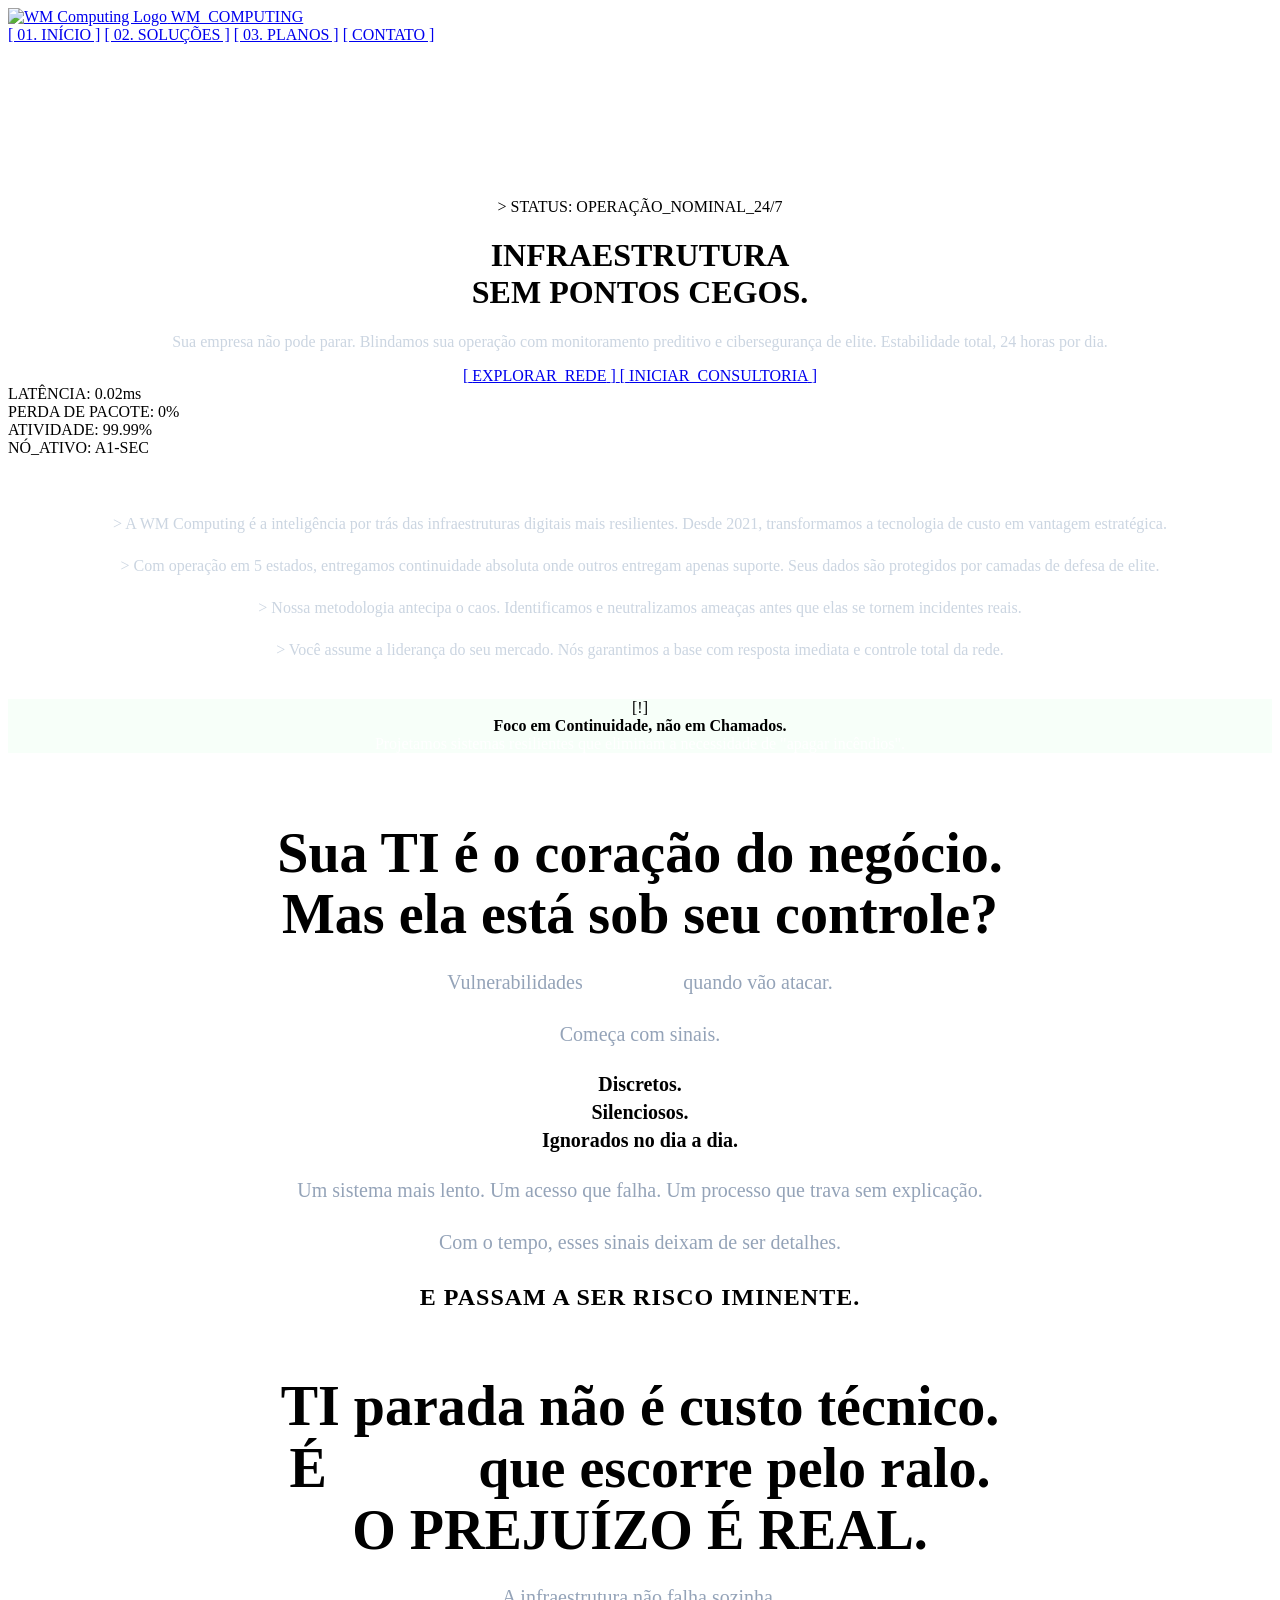
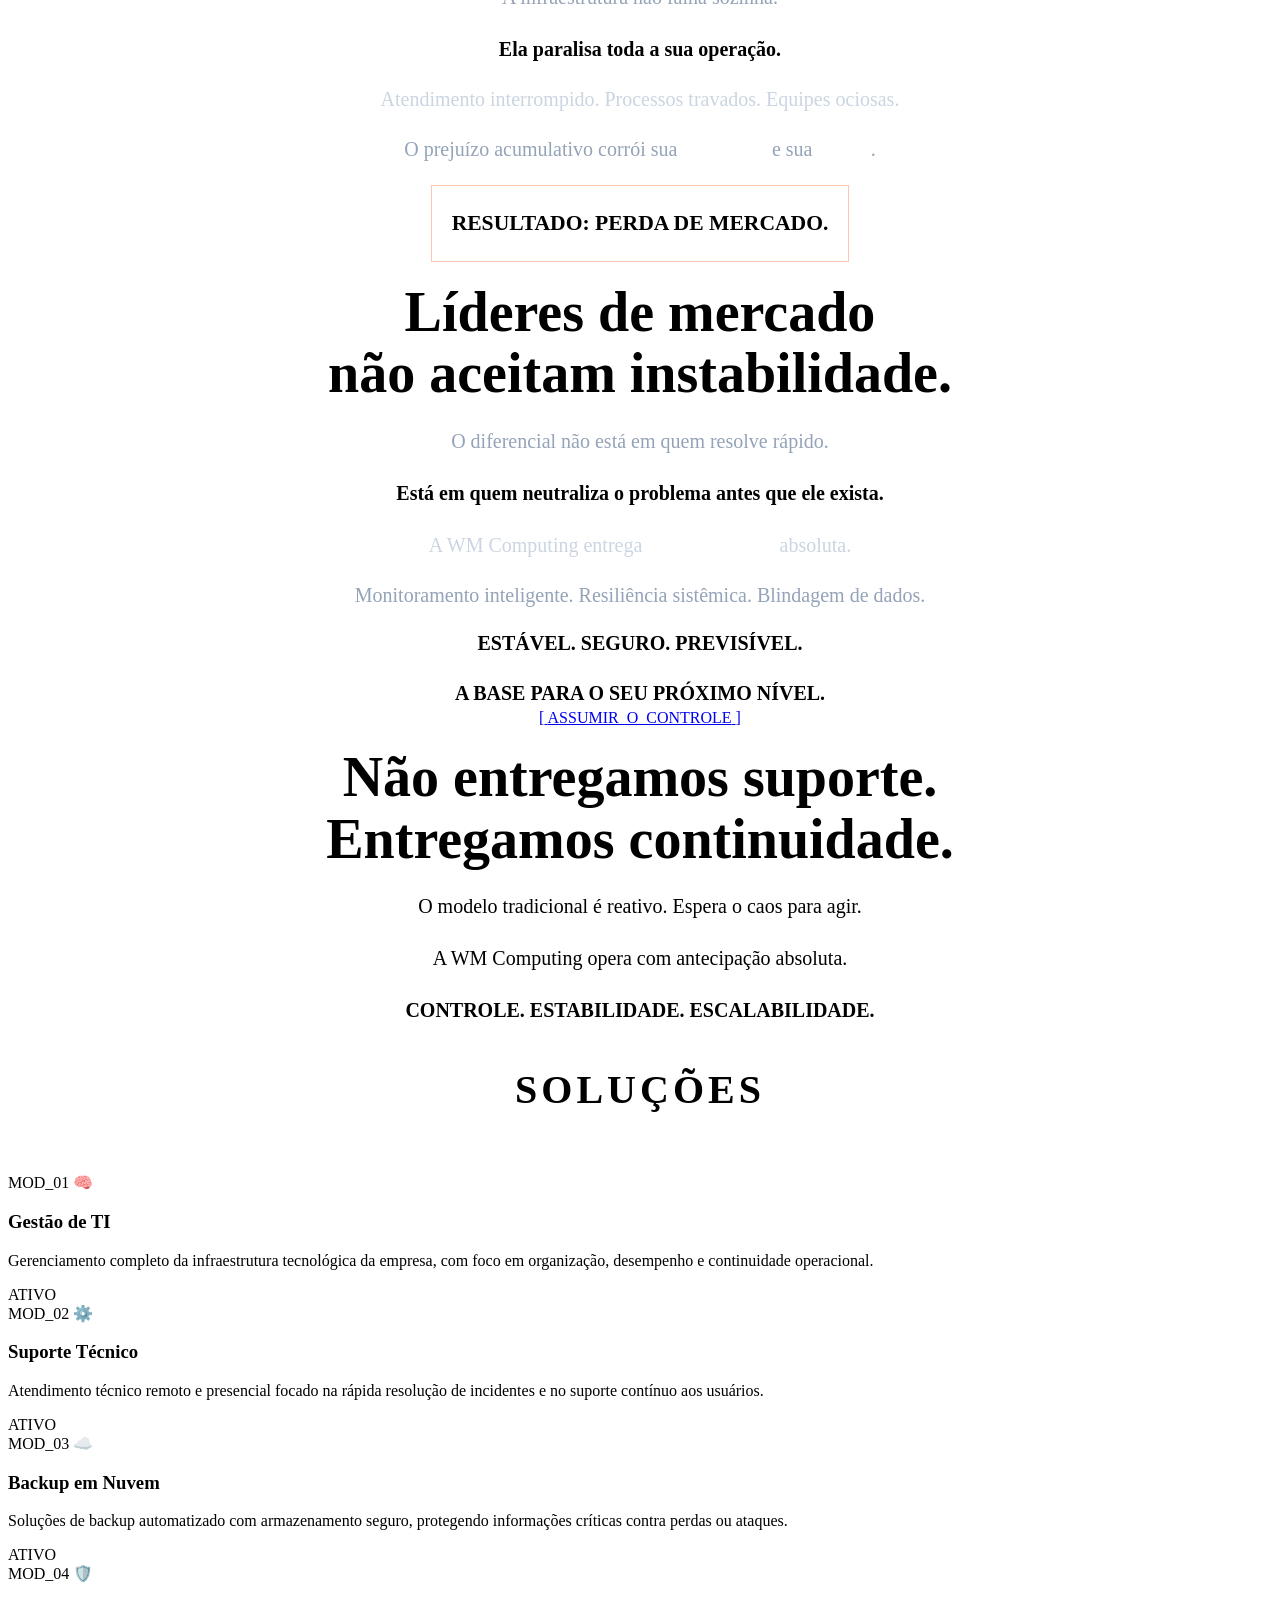
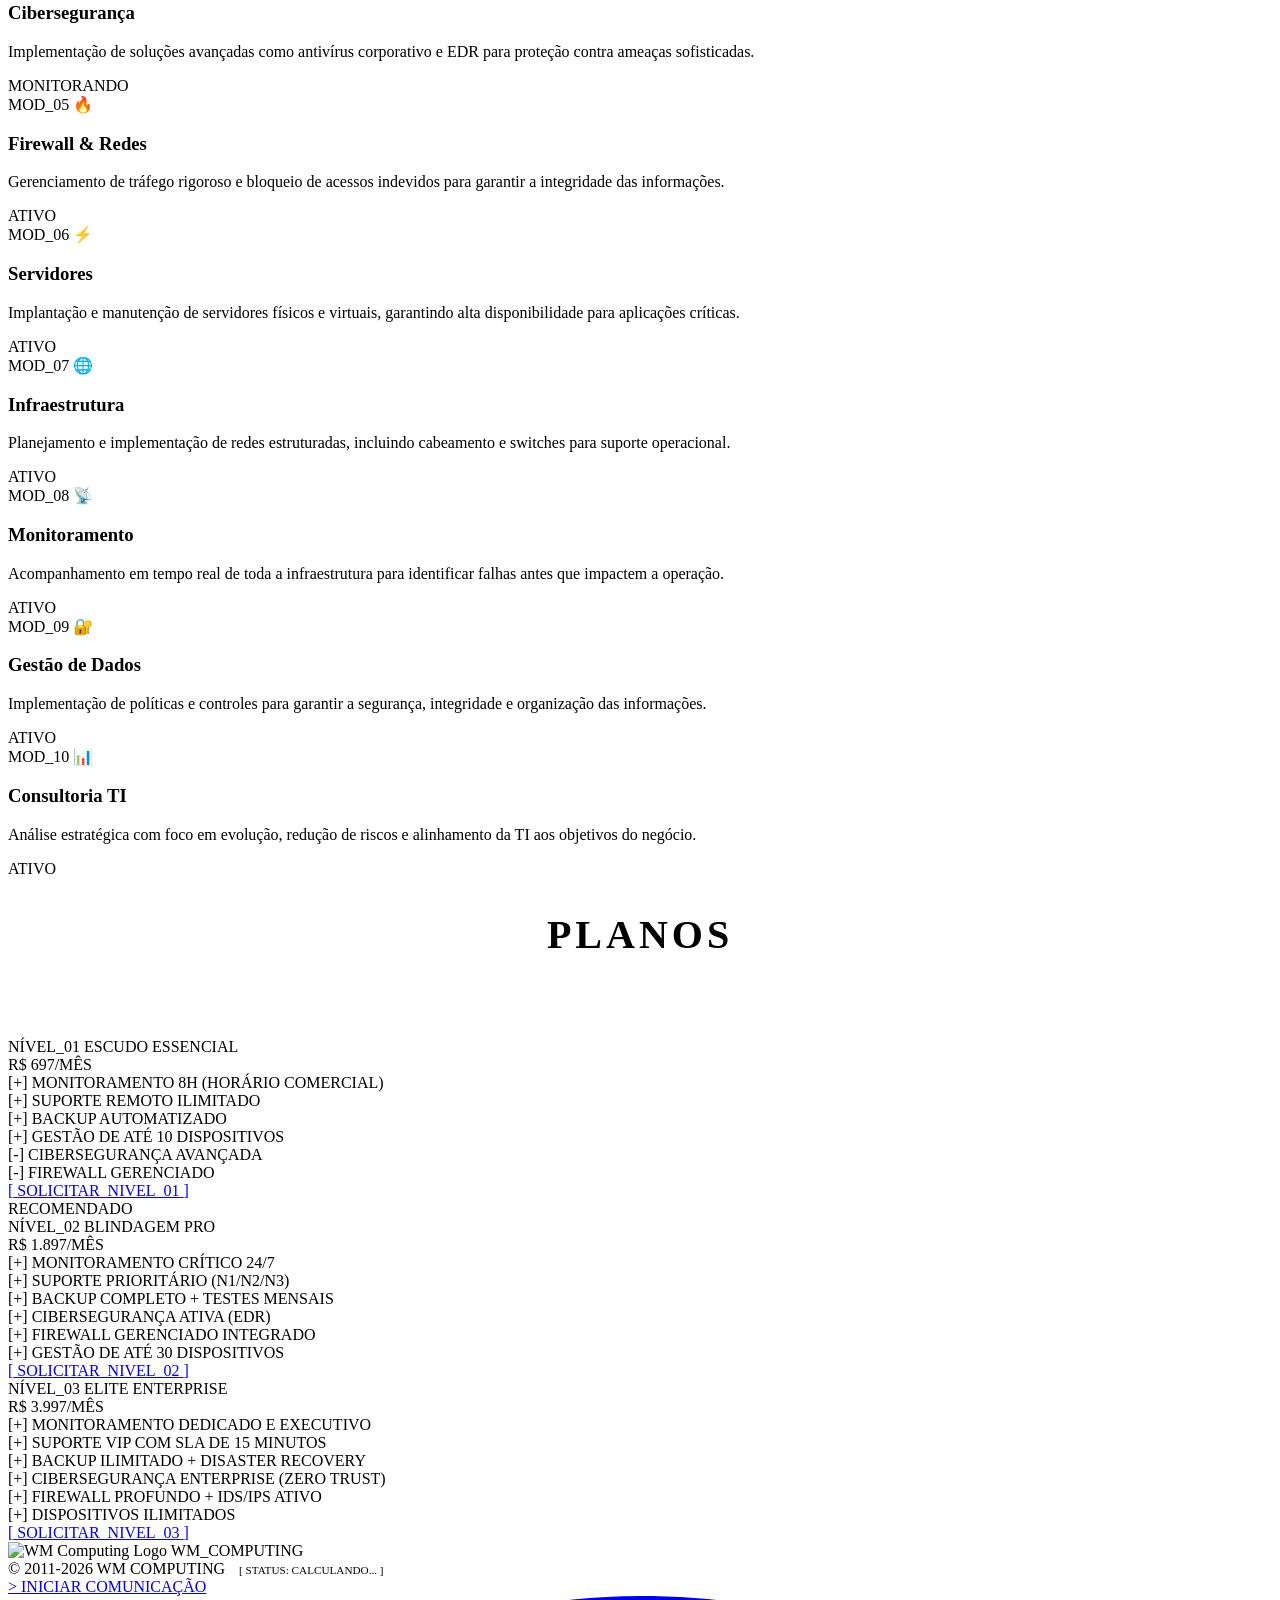
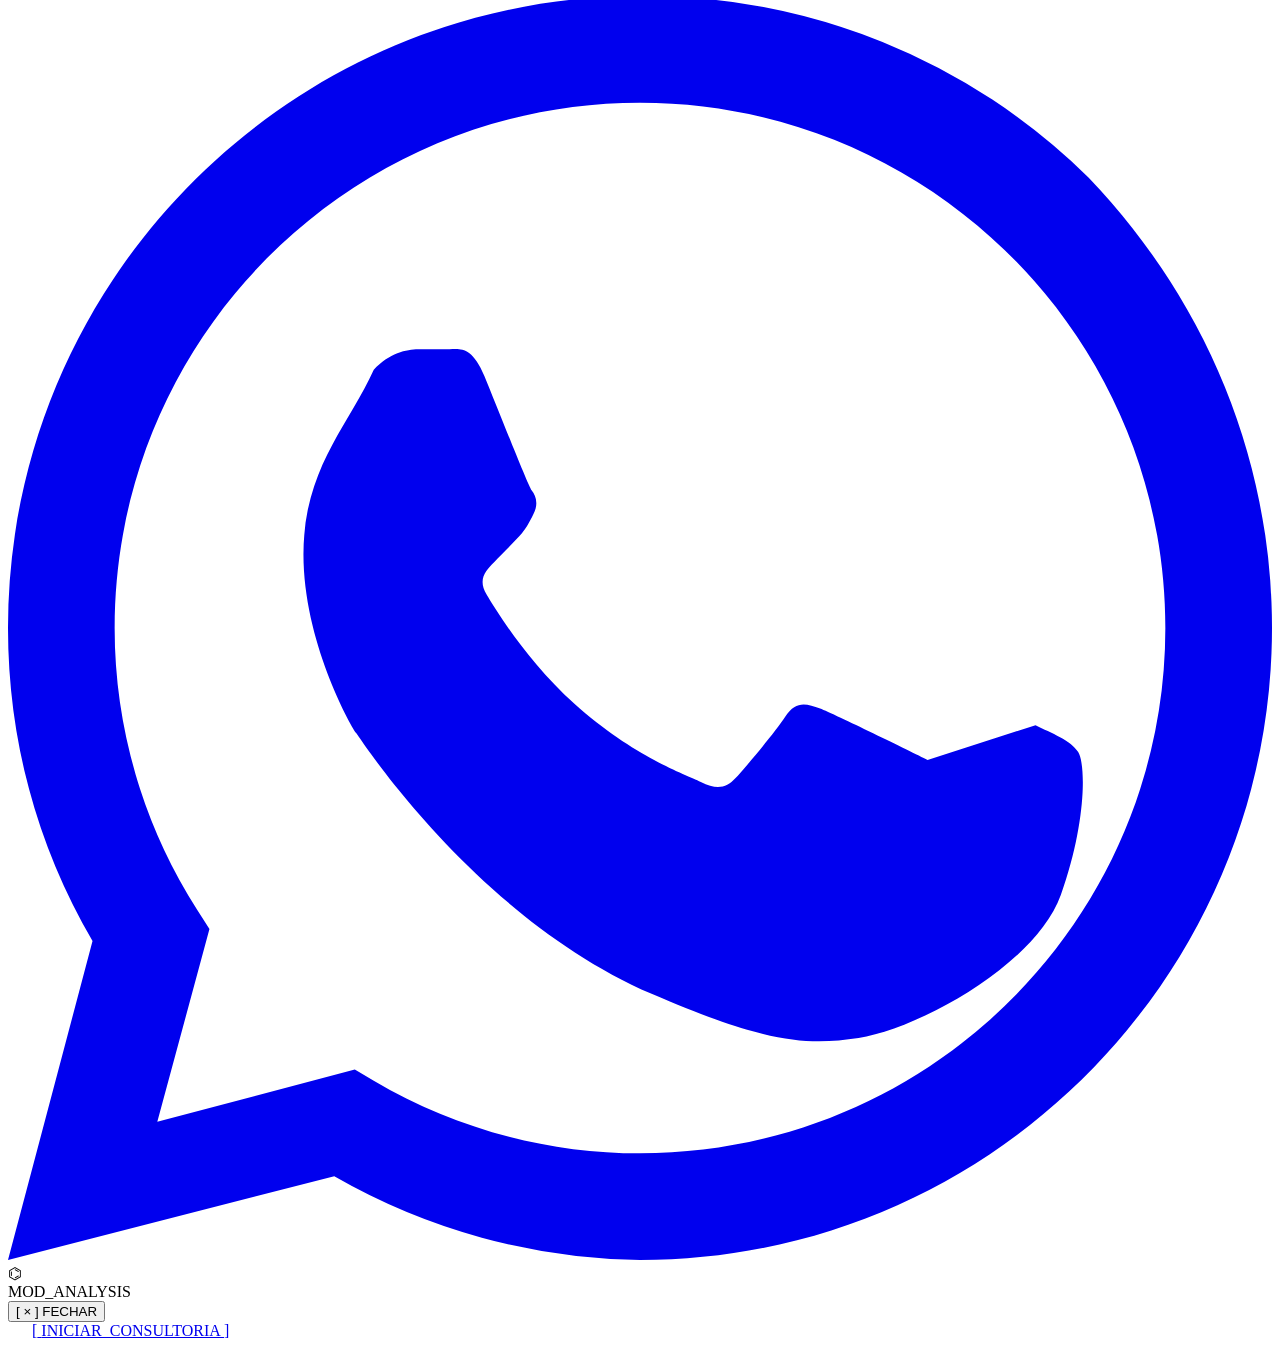
==== index.html @ d6169005 "Site Wm Computing" ====
<!DOCTYPE html>
<html lang="pt-BR">

<head>
  <meta charset="UTF-8" />
  <meta name="viewport" content="width=device-width, initial-scale=1.0" />
  <title>WM COMPUTING // SECURE INFRASTRUCTURE</title>
  <link rel="preconnect" href="https://fonts.googleapis.com">
  <link rel="preconnect" href="https://fonts.gstatic.com" crossorigin>
  <link
    href="https://fonts.googleapis.com/css2?family=JetBrains+Mono:wght@400;700;800&family=Syncopate:wght@400;700&family=Inter:wght@400;600;900&display=swap"
    rel="stylesheet">
  <link rel="stylesheet" href="css/style.css?v=21" />
  <link rel="stylesheet" href="css/animations.css?v=21" />
  <style>
    /* MODAL BLUR FIX FOR SAFARI */
    #modal-overlay {
      -webkit-backdrop-filter: blur(12px);
    }
  </style>

  <link rel="stylesheet" href="css/extra-sections.css?v=21" />
</head>

<body class="loading">

  <!-- BOOT SEQUENCE OVERLAY -->
  <div id="boot-screen" class="boot-screen">
    <div class="boot-text" id="boot-text"></div>
  </div>

  <!-- NOISE OVERLAY FOR TEXTURE -->
  <div class="noise-overlay"></div>

  <!-- NAVIGATION -->
  <nav class="sys-nav">
    <div class="nav-container">
      <a href="index.html" class="sys-brand">
        <img src="img/logo.png" alt="WM Computing Logo" class="brand-logo" />
        <span class="brand-text decipher" data-text="WM_COMPUTING">WM_COMPUTING</span>
      </a>
      <div class="sys-links">
        <a href="#core" class="nav-link">[ 01. INÍCIO ]</a>
        <a href="#datagrid" class="nav-link">[ 02. SOLUÇÕES ]</a>
        <a href="#clearance" class="nav-link">[ 03. PLANOS ]</a>
        <a href="contato.html" class="nav-link highlight">[ CONTATO ]</a>
      </div>
    </div>
  </nav>

  <!-- HERO / CORE SYSTEM -->
  <main id="core" class="core-section">
    <canvas id="hero-canvas"></canvas>
    <div class="core-content" style="text-align: center;">
      <div class="sys-badge decipher" data-text="> STATUS: OPERAÇÃO_NOMINAL_24/7">> STATUS: OPERAÇÃO_NOMINAL_24/7
      </div>
      <h1 class="massive-title">
        <span class="decipher" data-text="INFRAESTRUTURA">INFRAESTRUTURA</span><br>
        <span class="accent decipher" data-text="SEM PONTOS CEGOS.">SEM PONTOS CEGOS.</span>
      </h1>
      <p class="core-sub decipher"
        data-text="Sua empresa não pode parar. Blindamos sua operação com monitoramento preditivo e cibersegurança de elite. Estabilidade total, 24 horas por dia."
        style="margin-left: auto; margin-right: auto; color: #cbd5e1;">
        Sua empresa não pode parar. Blindamos sua operação com monitoramento preditivo e cibersegurança de elite.
        Estabilidade total, 24 horas por dia.
      </p>
      <div class="core-actions" style="justify-content: center;">
        <a href="#datagrid" class="btn-brutal">
          <span class="btn-bracket">[</span>
          <span class="btn-text">EXPLORAR_REDE</span>
          <span class="btn-bracket">]</span>
        </a>
        <a href="contato.html" class="btn-brutal primary">
          <span class="btn-bracket">[</span>
          <span class="btn-text decipher" data-text="INICIAR_CONSULTORIA">INICIAR_CONSULTORIA</span>
          <span class="btn-bracket">]</span>
        </a>
      </div>
    </div>

    <div class="side-hud left-hud">
      <div class="hud-line">LATÊNCIA: 0.02ms</div>
      <div class="hud-line">PERDA DE PACOTE: 0%</div>
    </div>
    <div class="side-hud right-hud">
      <div class="hud-line">ATIVIDADE: 99.99%</div>
      <div class="hud-line">NÓ_ATIVO: A1-SEC</div>
    </div>
  </main>

  <!-- STATS TAPE (Marquee) -->
  <div class="stats-tape">
    <div class="tape-track" id="tape-track">
      <!-- Injected via JS -->
    </div>
  </div>

  <!-- ABOUT (Quem Somos) -->
  <section id="about" class="about-section" style="padding-bottom: 40px;">
    <div class="container">
      <div class="about-terminal-box">
        <div class="section-header" style="margin-bottom: 32px;">
          <div class="header-line"></div>
        </div>
        <div class="about-content" style="padding: 10px 0; text-align: center;">
          <p class="term-line" style="margin-bottom: 24px; color: #cbd5e1;">> A WM Computing é a inteligência por trás
            das infraestruturas digitais mais resilientes. Desde 2021, transformamos a tecnologia de custo em vantagem
            estratégica.</p>
          <p class="term-line" style="margin-bottom: 24px; color: #cbd5e1;">> Com operação em 5 estados, entregamos
            continuidade absoluta onde outros entregam apenas suporte. Seus dados são protegidos por camadas de defesa
            de elite.</p>
          <p class="term-line" style="margin-bottom: 24px; color: #cbd5e1;">> Nossa metodologia antecipa o caos.
            Identificamos e neutralizamos ameaças antes que elas se tornem incidentes reais.</p>
          <p class="term-line" style="margin-bottom: 40px; color: #cbd5e1;">> Você assume a liderança do seu mercado.
            Nós garantimos a base com resposta imediata e controle total da rede.</p>
          <div class="about-highlight term-line"
            style="border-left-color: var(--color-neon-green); background: rgba(0, 255, 65, 0.03); justify-content: center;">
            <span class="warning-tag" style="color: var(--color-neon-green);">[!]</span>
            <div class="highlight-text">
              <strong style="color: var(--color-neon-green);">Foco em Continuidade, não em Chamados.</strong><br>
              <span style="color: #fff;">Projetamos sistemas resilientes que eliminam a necessidade de "apagar
                incêndios".</span>
            </div>
          </div>
        </div>
      </div>
    </div>
  </section>

  <!-- 🟥 SEÇÃO 1 — PROBLEMA (DOR DO CLIENTE) -->
  <section id="problem" class="problem-section" style="text-align: center;">
    <div class="container">
      <div class="section-header reveal">
        <h3 class="massive-title reveal-up"
          style="font-size: 3.5rem; margin-top: 20px; margin-bottom: 20px; line-height: 1.1;">
          Sua TI é o <span class="accent">coração</span> do negócio.<br>
          Mas ela está sob seu <span class="accent">controle?</span>
        </h3>
        <p class="reveal-up delay-100"
          style="max-width: 800px; margin: 0 auto 20px; font-size: 1.25rem; line-height: 1.6; color: #94a3b8;">
          Vulnerabilidades <span style="color: #fff;">não avisam</span> quando vão atacar.
        </p>
        <p class="reveal-up delay-200"
          style="max-width: 800px; margin: 0 auto 20px; font-size: 1.25rem; line-height: 1.6; color: #94a3b8;">
          Começa com sinais.
        </p>
        <p class="reveal-up delay-300"
          style="max-width: 800px; margin: 0 auto 20px; font-size: 1.25rem; line-height: 1.4; color: var(--color-text-main); font-weight: 700;">
          <span style="color: var(--color-neon-blue);">Discretos.</span><br>
          <span style="color: var(--color-neon-blue);">Silenciosos.</span><br>
          Ignorados no dia a dia.
        </p>
        <p class="reveal-up delay-400"
          style="max-width: 800px; margin: 0 auto 20px; font-size: 1.25rem; line-height: 1.6; color: #94a3b8;">
          Um sistema mais lento. Um acesso que falha. Um processo que trava sem explicação.
        </p>
        <p class="reveal-up delay-500"
          style="max-width: 800px; margin: 0 auto 20px; font-size: 1.25rem; line-height: 1.6; color: #94a3b8;">
          Com o tempo, esses sinais deixam de ser detalhes.
        </p>
        <p class="reveal-up delay-600"
          style="max-width: 800px; margin: 0 auto 60px; font-size: 1.5rem; line-height: 1.6; color: var(--color-neon-orange); font-weight: 800; letter-spacing: 1px;">
          E PASSAM A SER RISCO IMINENTE.
        </p>
        <div class="header-line"></div>
      </div>
    </div>
  </section>

  <!-- 🟧 SEÇÃO 2 — CONSEQUÊNCIA (IMPACTO) -->
  <section id="consequence" class="consequence-section" style="text-align: center;">
    <div class="container">
      <div class="consequence-header reveal">
        <h3 class="massive-title reveal-up"
          style="font-size: 3.5rem; margin-top: 20px; margin-bottom: 20px; line-height: 1.1;">TI parada não é custo
          técnico.<br>É <span
            style="color: #fff; text-decoration: underline; text-underline-offset: 8px; text-decoration-color: var(--color-neon-orange);">lucro</span>
          que escorre pelo ralo.<br><span style="color: var(--color-neon-orange);">O PREJUÍZO É REAL.</span></h3>
        <p class="reveal-up delay-100"
          style="max-width: 800px; margin: 0 auto 20px; font-size: 1.25rem; line-height: 1.6; color: #94a3b8;">
          A infraestrutura não falha sozinha.
        </p>
        <p class="reveal-up delay-200"
          style="max-width: 800px; margin: 0 auto 20px; font-size: 1.25rem; line-height: 1.6; color: var(--color-text-main); font-weight: 700;">
          Ela <span class="accent">paralisa</span> toda a sua operação.
        </p>
        <p class="reveal-up delay-300"
          style="max-width: 800px; margin: 0 auto 20px; font-size: 1.25rem; line-height: 1.4; color: #cbd5e1;">
          Atendimento interrompido. Processos travados. Equipes ociosas.
        </p>
        <p class="reveal-up delay-400"
          style="max-width: 800px; margin: 0 auto 20px; font-size: 1.25rem; line-height: 1.6; color: #94a3b8;">
          O prejuízo acumulativo corrói sua <span style="color: #fff;">autoridade</span> e sua <span
            style="color: #fff;">receita</span>.
        </p>
        <p class="reveal-up delay-600"
          style="max-width: 800px; margin: 0 auto; font-size: 1.35rem; line-height: 1.6; color: var(--color-neon-orange); font-weight: 800; border: 1px solid rgba(255,69,0,0.3); padding: 20px; display: inline-block;">
          RESULTADO: PERDA DE MERCADO.
        </p>
      </div>
    </div>
  </section>

  <!-- 🟩 SEÇÃO 3 — SOLUÇÃO (POSICIONAMENTO) -->
  <section id="solution" class="solution-section" style="text-align: center;">
    <div class="container">
      <div class="solution-container" style="display: flex; flex-direction: column; align-items: center;">
        <div class="solution-text reveal">
          <h3 class="massive-title reveal-up"
            style="font-size: 3.5rem; margin-top: 20px; margin-bottom: 20px; line-height: 1.1;"><span
              class="accent">Líderes</span> de mercado <br>não aceitam instabilidade.</h3>
          <p class="reveal-up delay-100"
            style="font-size: 1.25rem; line-height: 1.6; margin: 0 auto 20px; color: #94a3b8; max-width: 800px;">
            O diferencial não está em quem resolve rápido.
          </p>
          <p class="reveal-up delay-200"
            style="font-size: 1.25rem; line-height: 1.6; margin: 0 auto 20px; color: var(--color-text-main); font-weight: 700; max-width: 800px;">
            Está em quem <span class="accent">neutraliza</span> o problema antes que ele exista.
          </p>
          <p class="reveal-up delay-300"
            style="font-size: 1.25rem; line-height: 1.6; margin: 0 auto 20px; color: #cbd5e1; max-width: 800px;">
            A WM Computing entrega <span style="color: #fff;">gestão preditiva</span> absoluta.
          </p>
          <p class="reveal-up delay-400"
            style="font-size: 1.25rem; line-height: 1.4; margin: 0 auto 20px; color: #94a3b8; max-width: 800px;">
            Monitoramento inteligente. Resiliência sistêmica. Blindagem de dados.
          </p>
          <p class="reveal-up delay-600"
            style="font-size: 1.25rem; line-height: 1.4; margin: 0 auto 20px; color: var(--color-neon-green); font-weight: 700;">
            ESTÁVEL. SEGURO. PREVISÍVEL.
          </p>
          <p class="reveal-up delay-800"
            style="font-size: 1.25rem; line-height: 1.6; margin-bottom: 0; color: var(--color-text-main); font-weight: 800;">
            A BASE PARA O SEU PRÓXIMO NÍVEL.
          </p>
          <a href="contato.html" class="btn-brutal primary reveal-up delay-300"
            style="margin-top: 48px; justify-content: center;">
            <span class="btn-bracket">[</span>
            <span class="btn-text">ASSUMIR_O_CONTROLE</span>
            <span class="btn-bracket">]</span>
          </a>
        </div>
      </div>
    </div>
  </section>

  <div class="section-header reveal" style="text-align: center;">
    <h3 class="massive-title reveal-up"
      style="font-size: 3.5rem; margin-top: 20px; margin-bottom: 20px; line-height: 1.1;">Não entregamos
      suporte.<br><span class="accent">Entregamos continuidade.</span></h3>
    <p class="reveal-up delay-100"
      style="max-width: 800px; margin: 0 auto 20px; font-size: 1.25rem; line-height: 1.6; color: var(--color-text-dim);">
      O modelo tradicional é <span style="color: var(--color-neon-orange);">reativo</span>. Espera o caos para agir.
    </p>
    <p class="reveal-up delay-200"
      style="max-width: 800px; margin: 0 auto 20px; font-size: 1.25rem; line-height: 1.6; color: var(--color-text-dim);">
      A WM Computing opera com <span class="accent">antecipação</span> absoluta.
    </p>
    <p class="reveal-up delay-300"
      style="max-width: 800px; margin: 0 auto 20px; font-size: 1.25rem; line-height: 1.6; color: var(--color-text-main); font-weight: 800;">
      CONTROLE. ESTABILIDADE. ESCALABILIDADE.
    </p>
    <div class="header-line" style="margin-top: 40px;"></div>
  </div>
  </div>
  </section>

  <!-- SOLUÇÕES (Datagrid) -->
  <section id="datagrid" class="datagrid-section">
    <div class="container">
      <div class="section-header reveal" style="text-align: center; margin-bottom: 60px;">
        <h2 class="massive-title reveal-up" style="font-size: 2.5rem; letter-spacing: 4px; color: var(--color-neon-green);">SOLUÇÕES</h2>
        <div class="header-line"></div>
      </div>

      <div class="hud-modules-grid">

        <!-- MODULE 1 -->
        <div class="hud-module">
          <div class="module-header">
            <span class="module-id">MOD_01</span>
            <span class="module-icon">🧠</span>
          </div>
          <h3 class="module-title">Gestão de TI</h3>
          <p class="module-desc">Gerenciamento completo da infraestrutura tecnológica da empresa, com foco em organização, desempenho e continuidade operacional.</p>
          <div class="module-footer">
            <div class="module-status"><span class="status-dot"></span> ATIVO</div>
          </div>
        </div>

        <!-- MODULE 2 -->
        <div class="hud-module">
          <div class="module-header">
            <span class="module-id">MOD_02</span>
            <span class="module-icon">⚙️</span>
          </div>
          <h3 class="module-title">Suporte Técnico</h3>
          <p class="module-desc">Atendimento técnico remoto e presencial focado na rápida resolução de incidentes e no suporte contínuo aos usuários.</p>
          <div class="module-footer">
            <div class="module-status"><span class="status-dot"></span> ATIVO</div>
          </div>
        </div>

        <!-- MODULE 3 -->
        <div class="hud-module">
          <div class="module-header">
            <span class="module-id">MOD_03</span>
            <span class="module-icon">☁️</span>
          </div>
          <h3 class="module-title">Backup em Nuvem</h3>
          <p class="module-desc">Soluções de backup automatizado com armazenamento seguro, protegendo informações críticas contra perdas ou ataques.</p>
          <div class="module-footer">
            <div class="module-status"><span class="status-dot"></span> ATIVO</div>
          </div>
        </div>

        <!-- MODULE 4 -->
        <div class="hud-module">
          <div class="module-header">
            <span class="module-id">MOD_04</span>
            <span class="module-icon">🛡️</span>
          </div>
          <h3 class="module-title">Cibersegurança</h3>
          <p class="module-desc">Implementação de soluções avançadas como antivírus corporativo e EDR para proteção contra ameaças sofisticadas.</p>
          <div class="module-footer">
            <div class="module-status" style="color:var(--color-neon-orange);"><span class="status-dot" style="background:var(--color-neon-orange);"></span> MONITORANDO</div>
          </div>
        </div>

        <!-- MODULE 5 -->
        <div class="hud-module">
          <div class="module-header">
            <span class="module-id">MOD_05</span>
            <span class="module-icon">🔥</span>
          </div>
          <h3 class="module-title">Firewall & Redes</h3>
          <p class="module-desc">Gerenciamento de tráfego rigoroso e bloqueio de acessos indevidos para garantir a integridade das informações.</p>
          <div class="module-footer">
            <div class="module-status"><span class="status-dot"></span> ATIVO</div>
          </div>
        </div>

        <!-- MODULE 6 -->
        <div class="hud-module">
          <div class="module-header">
            <span class="module-id">MOD_06</span>
            <span class="module-icon">⚡</span>
          </div>
          <h3 class="module-title">Servidores</h3>
          <p class="module-desc">Implantação e manutenção de servidores físicos e virtuais, garantindo alta disponibilidade para aplicações críticas.</p>
          <div class="module-footer">
            <div class="module-status"><span class="status-dot"></span> ATIVO</div>
          </div>
        </div>

        <!-- MODULE 7 -->
        <div class="hud-module">
          <div class="module-header">
            <span class="module-id">MOD_07</span>
            <span class="module-icon">🌐</span>
          </div>
          <h3 class="module-title">Infraestrutura</h3>
          <p class="module-desc">Planejamento e implementação de redes estruturadas, incluindo cabeamento e switches para suporte operacional.</p>
          <div class="module-footer">
            <div class="module-status"><span class="status-dot"></span> ATIVO</div>
          </div>
        </div>

        <!-- MODULE 8 -->
        <div class="hud-module">
          <div class="module-header">
            <span class="module-id">MOD_08</span>
            <span class="module-icon">📡</span>
          </div>
          <h3 class="module-title">Monitoramento</h3>
          <p class="module-desc">Acompanhamento em tempo real de toda a infraestrutura para identificar falhas antes que impactem a operação.</p>
          <div class="module-footer">
            <div class="module-status"><span class="status-dot"></span> ATIVO</div>
          </div>
        </div>

        <!-- MODULE 9 -->
        <div class="hud-module">
          <div class="module-header">
            <span class="module-id">MOD_09</span>
            <span class="module-icon">🔐</span>
          </div>
          <h3 class="module-title">Gestão de Dados</h3>
          <p class="module-desc">Implementação de políticas e controles para garantir a segurança, integridade e organização das informações.</p>
          <div class="module-footer">
            <div class="module-status"><span class="status-dot"></span> ATIVO</div>
          </div>
        </div>

        <!-- MODULE 10 -->
        <div class="hud-module">
          <div class="module-header">
            <span class="module-id">MOD_10</span>
            <span class="module-icon">📊</span>
          </div>
          <h3 class="module-title">Consultoria TI</h3>
          <p class="module-desc">Análise estratégica com foco em evolução, redução de riscos e alinhamento da TI aos objetivos do negócio.</p>
          <div class="module-footer">
            <div class="module-status"><span class="status-dot"></span> ATIVO</div>
          </div>
        </div>

      </div>
    </div>
  </section>

  <section id="clearance" class="clearance-section">
    <div class="container">
      <div class="section-header reveal" style="text-align: center; margin-bottom: 80px;">
        <h2 class="massive-title reveal-up" style="font-size: 2.5rem; letter-spacing: 4px; color: var(--color-neon-green);">PLANOS</h2>
        <div class="header-line"></div>
      </div>

      <div class="clearance-grid">

        <!-- TIER 1 -->
        <div class="tier-box">
          <div class="shimmer-layer"></div>
          <div class="tier-header">
            <span class="lvl">NÍVEL_01</span>
            <span class="name">ESCUDO ESSENCIAL</span>
          </div>
          <div class="tier-price">R$ 697<span class="p-sub">/MÊS</span></div>
          <div class="tier-specs">
            <div class="spec-line"><span class="chk">[+]</span> MONITORAMENTO 8H (HORÁRIO COMERCIAL)</div>
            <div class="spec-line"><span class="chk">[+]</span> SUPORTE REMOTO ILIMITADO</div>
            <div class="spec-line"><span class="chk">[+]</span> BACKUP AUTOMATIZADO</div>
            <div class="spec-line"><span class="chk">[+]</span> GESTÃO DE ATÉ 10 DISPOSITIVOS</div>
            <div class="spec-line off"><span class="chk">[-]</span> CIBERSEGURANÇA AVANÇADA</div>
            <div class="spec-line off"><span class="chk">[-]</span> FIREWALL GERENCIADO</div>
          </div>
          <a href="contato.html" class="btn-brutal block">
            <span class="btn-bracket">[</span> <span class="btn-text">SOLICITAR_NIVEL_01</span> <span
              class="btn-bracket">]</span>
          </a>
        </div>

        <!-- TIER 2 -->
        <div class="tier-box highlight-tier">
          <div class="shimmer-layer"></div>
          <div class="tier-badge">RECOMENDADO</div>
          <div class="tier-header">
            <span class="lvl">NÍVEL_02</span>
            <span class="name">BLINDAGEM PRO</span>
          </div>
          <div class="tier-price">R$ 1.897<span class="p-sub">/MÊS</span></div>
          <div class="tier-specs">
            <div class="spec-line"><span class="chk">[+]</span> MONITORAMENTO CRÍTICO 24/7</div>
            <div class="spec-line"><span class="chk">[+]</span> SUPORTE PRIORITÁRIO (N1/N2/N3)</div>
            <div class="spec-line"><span class="chk">[+]</span> BACKUP COMPLETO + TESTES MENSAIS</div>
            <div class="spec-line"><span class="chk">[+]</span> CIBERSEGURANÇA ATIVA (EDR)</div>
            <div class="spec-line"><span class="chk">[+]</span> FIREWALL GERENCIADO INTEGRADO</div>
            <div class="spec-line"><span class="chk">[+]</span> GESTÃO DE ATÉ 30 DISPOSITIVOS</div>
          </div>
          <a href="contato.html" class="btn-brutal block primary">
            <span class="btn-bracket">[</span> <span class="btn-text">SOLICITAR_NIVEL_02</span> <span
              class="btn-bracket">]</span>
          </a>
        </div>

        <!-- TIER 3 -->
        <div class="tier-box">
          <div class="shimmer-layer"></div>
          <div class="tier-header">
            <span class="lvl">NÍVEL_03</span>
            <span class="name">ELITE ENTERPRISE</span>
          </div>
          <div class="tier-price">R$ 3.997<span class="p-sub">/MÊS</span></div>
          <div class="tier-specs">
            <div class="spec-line"><span class="chk">[+]</span> MONITORAMENTO DEDICADO E EXECUTIVO</div>
            <div class="spec-line"><span class="chk">[+]</span> SUPORTE VIP COM SLA DE 15 MINUTOS</div>
            <div class="spec-line"><span class="chk">[+]</span> BACKUP ILIMITADO + DISASTER RECOVERY</div>
            <div class="spec-line"><span class="chk">[+]</span> CIBERSEGURANÇA ENTERPRISE (ZERO TRUST)</div>
            <div class="spec-line"><span class="chk">[+]</span> FIREWALL PROFUNDO + IDS/IPS ATIVO</div>
            <div class="spec-line"><span class="chk">[+]</span> DISPOSITIVOS ILIMITADOS</div>
          </div>
          <a href="contato.html" class="btn-brutal block">
            <span class="btn-bracket">[</span> <span class="btn-text">SOLICITAR_NIVEL_03</span> <span
              class="btn-bracket">]</span>
          </a>
        </div>

      </div>
    </div>
  </section>

  <footer class="sys-footer">
    <div class="container">
      <div class="footer-grid">
        <div class="sys-brand">
          <img src="img/logo.png" alt="WM Computing Logo" class="brand-logo" />
          <span class="brand-text">WM_COMPUTING</span>
        </div>
        <div class="f-info">© 2011-2026 WM COMPUTING <span id="sys-status-monitor"
            style="color: var(--color-neon-green); margin-left: 10px; font-family: var(--font-mono); font-size: 0.7rem;">[
            STATUS: CALCULANDO... ]</span></div>
        <div class="f-links">
          <a href="contato.html">> INICIAR COMUNICAÇÃO</a>
        </div>
      </div>
    </div>
  </footer>

  <!-- FLOATING WHATSAPP BUTTON -->
  <a href="https://wa.me/5555984196157" target="_blank" class="float-wa" title="Iniciar Comunicação via WhatsApp">
    <svg viewBox="0 0 24 24" fill="none" xmlns="http://www.w3.org/2000/svg">
      <path
        d="M20.52 3.449A11.96 11.96 0 0012 0C5.385 0 0 5.385 0 12c0 2.115.553 4.14 1.605 5.945L0 24l6.195-1.59A11.956 11.956 0 0012 24c6.615 0 12-5.385 12-12 0-3.195-1.245-6.21-3.48-8.551zM12 21.975c-1.785 0-3.525-.48-5.055-1.38l-.36-.21-3.75.99.99-3.66-.24-.375A9.914 9.914 0 012.025 12c0-5.505 4.47-9.975 9.975-9.975S21.975 6.495 21.975 12 17.505 21.975 12 21.975zm5.46-7.47c-.3-.15-1.77-.87-2.04-.975-.27-.105-.465-.15-.66.15s-.765.975-.945 1.17c-.18.195-.36.225-.66.075-.3-.15-1.26-.465-2.4-1.485-.885-.795-1.485-1.77-1.665-2.07-.18-.3-.015-.465.135-.615.135-.135.3-.3.45-.465.15-.15.21-.27.3-.45.105-.195.045-.36-.03-.45-.075-.105-.66-1.59-.9-2.175-.24-.585-.48-.51-.66-.51-.18 0-.39 0-.6 0s-.555.075-.84.39C6.465 8.16 5.61 8.97 5.61 10.605c0 1.635.87 3.21 1 3.39.135.18 2.31 3.525 5.61 4.95 2.16.93 2.925.99 3.93.84 1.11-.165 3.36-1.38 3.84-2.715.48-1.335.48-2.475.33-2.715-.135-.225-.51-.36-.81-.51z"
        fill="currentColor" />
    </svg>
  </a>

  <!-- MODAL OVERLAY -->
  <div id="modal-overlay">
    <div class="hud-modal-container">
      <div class="modal-hud-header">
        <div class="modal-hud-title-wrap">
          <div class="modal-hud-icon" id="modal-icon">⌬</div>
          <div class="modal-hud-title" id="modal-title">MOD_ANALYSIS</div>
        </div>
        <button class="btn-modal-close" onclick="closeModal()">[ × ] FECHAR</button>
      </div>
      <div class="modal-hud-body" id="modal-content">
        <!-- Injected via JS -->
      </div>
      <div class="modal-footer">
        <a href="contato.html" class="btn-brutal primary" style="padding: 12px 24px;">
          <span class="btn-bracket">[</span>
          <span class="btn-text">INICIAR_CONSULTORIA</span>
          <span class="btn-bracket">]</span>
        </a>
      </div>
    </div>
  </div>

  <script src="js/modals.js?v=21"></script>
  <script src="js/main.js?v=21"></script>
  <script src="js/canvas.js?v=21"></script>

</body>

</html>
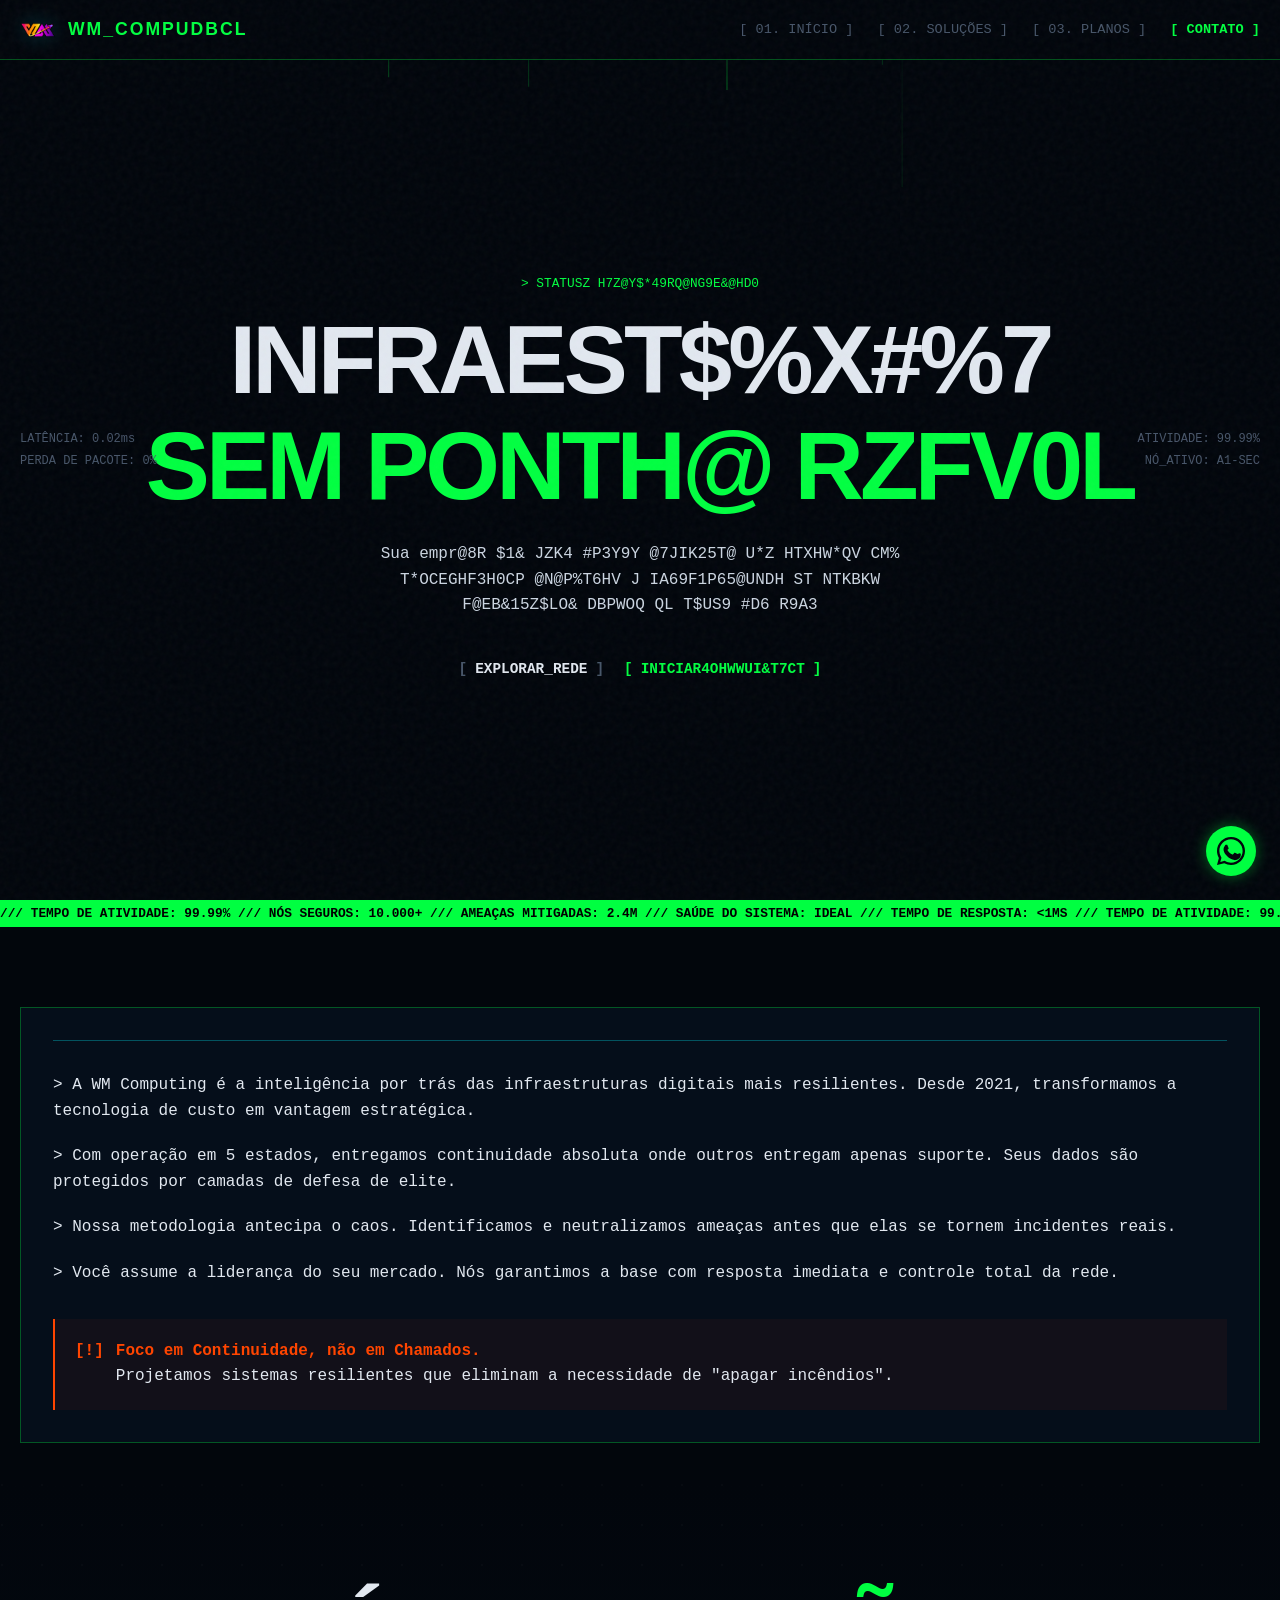
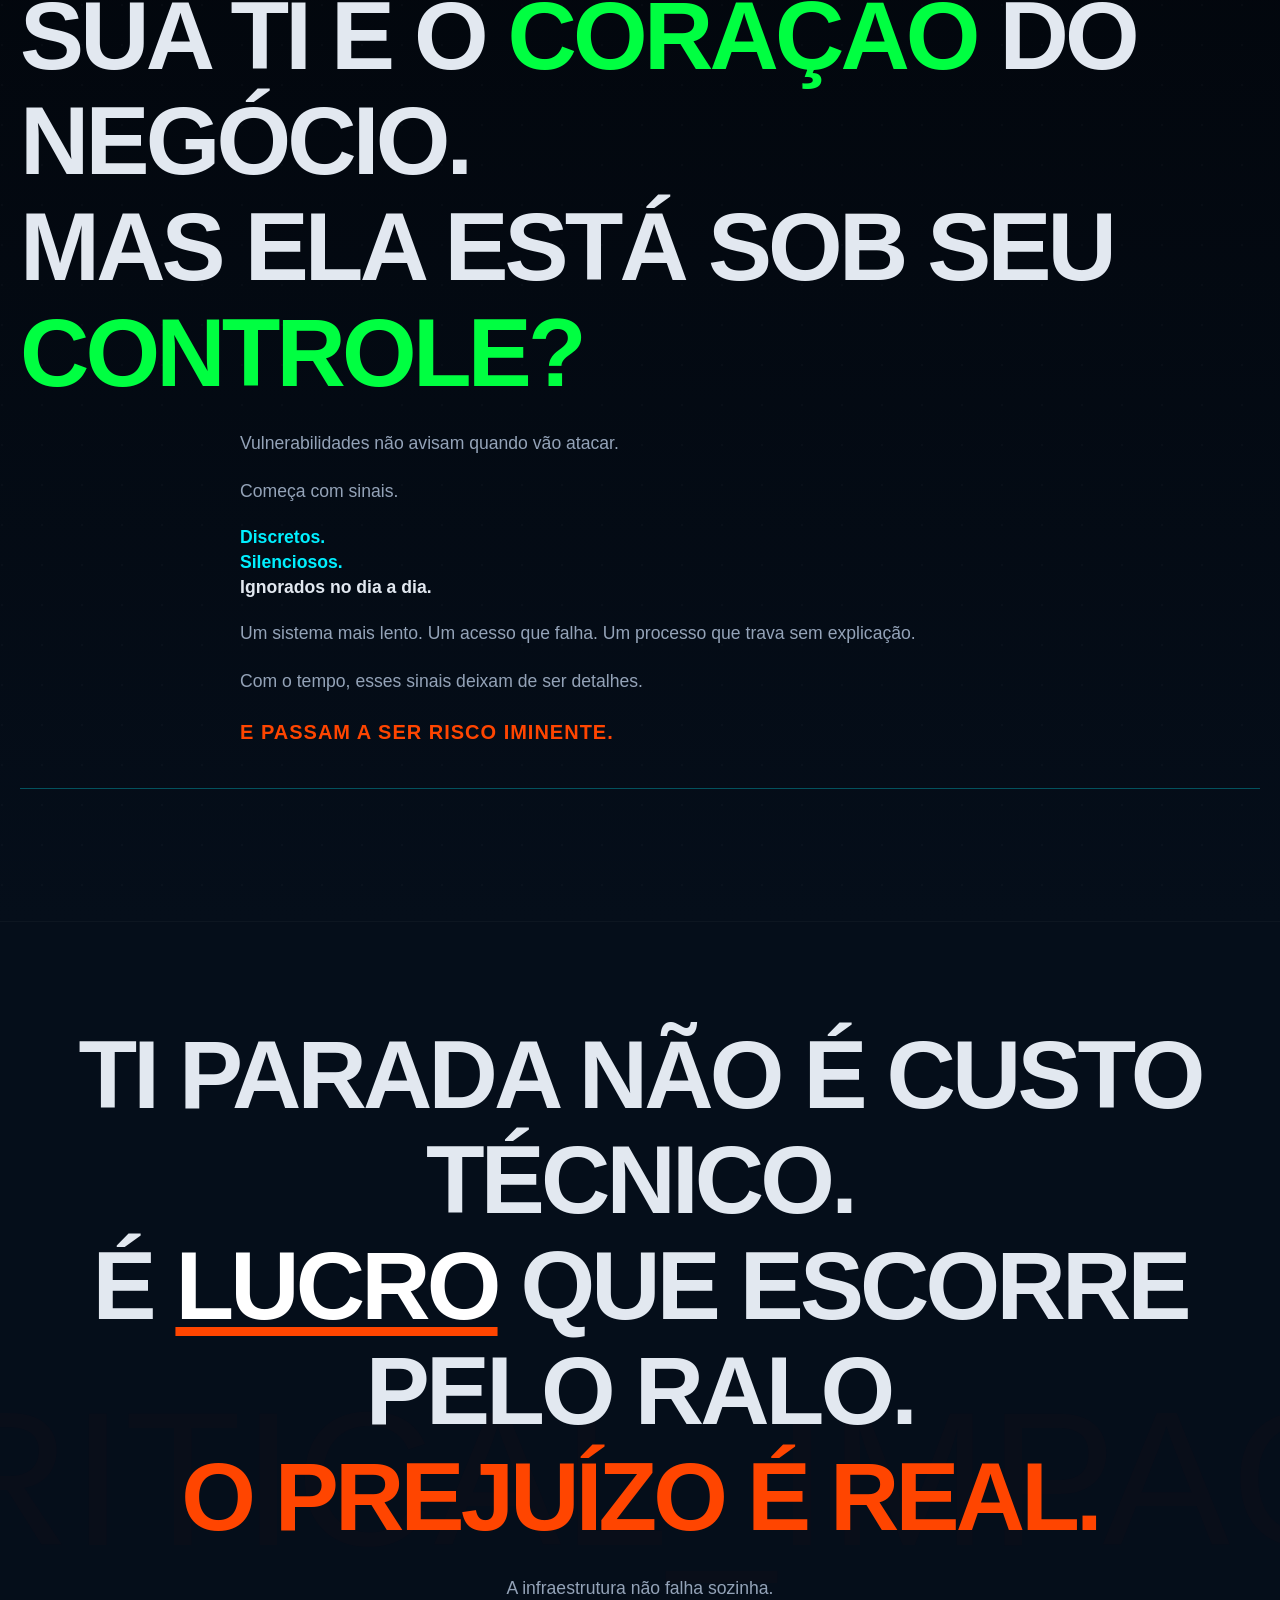
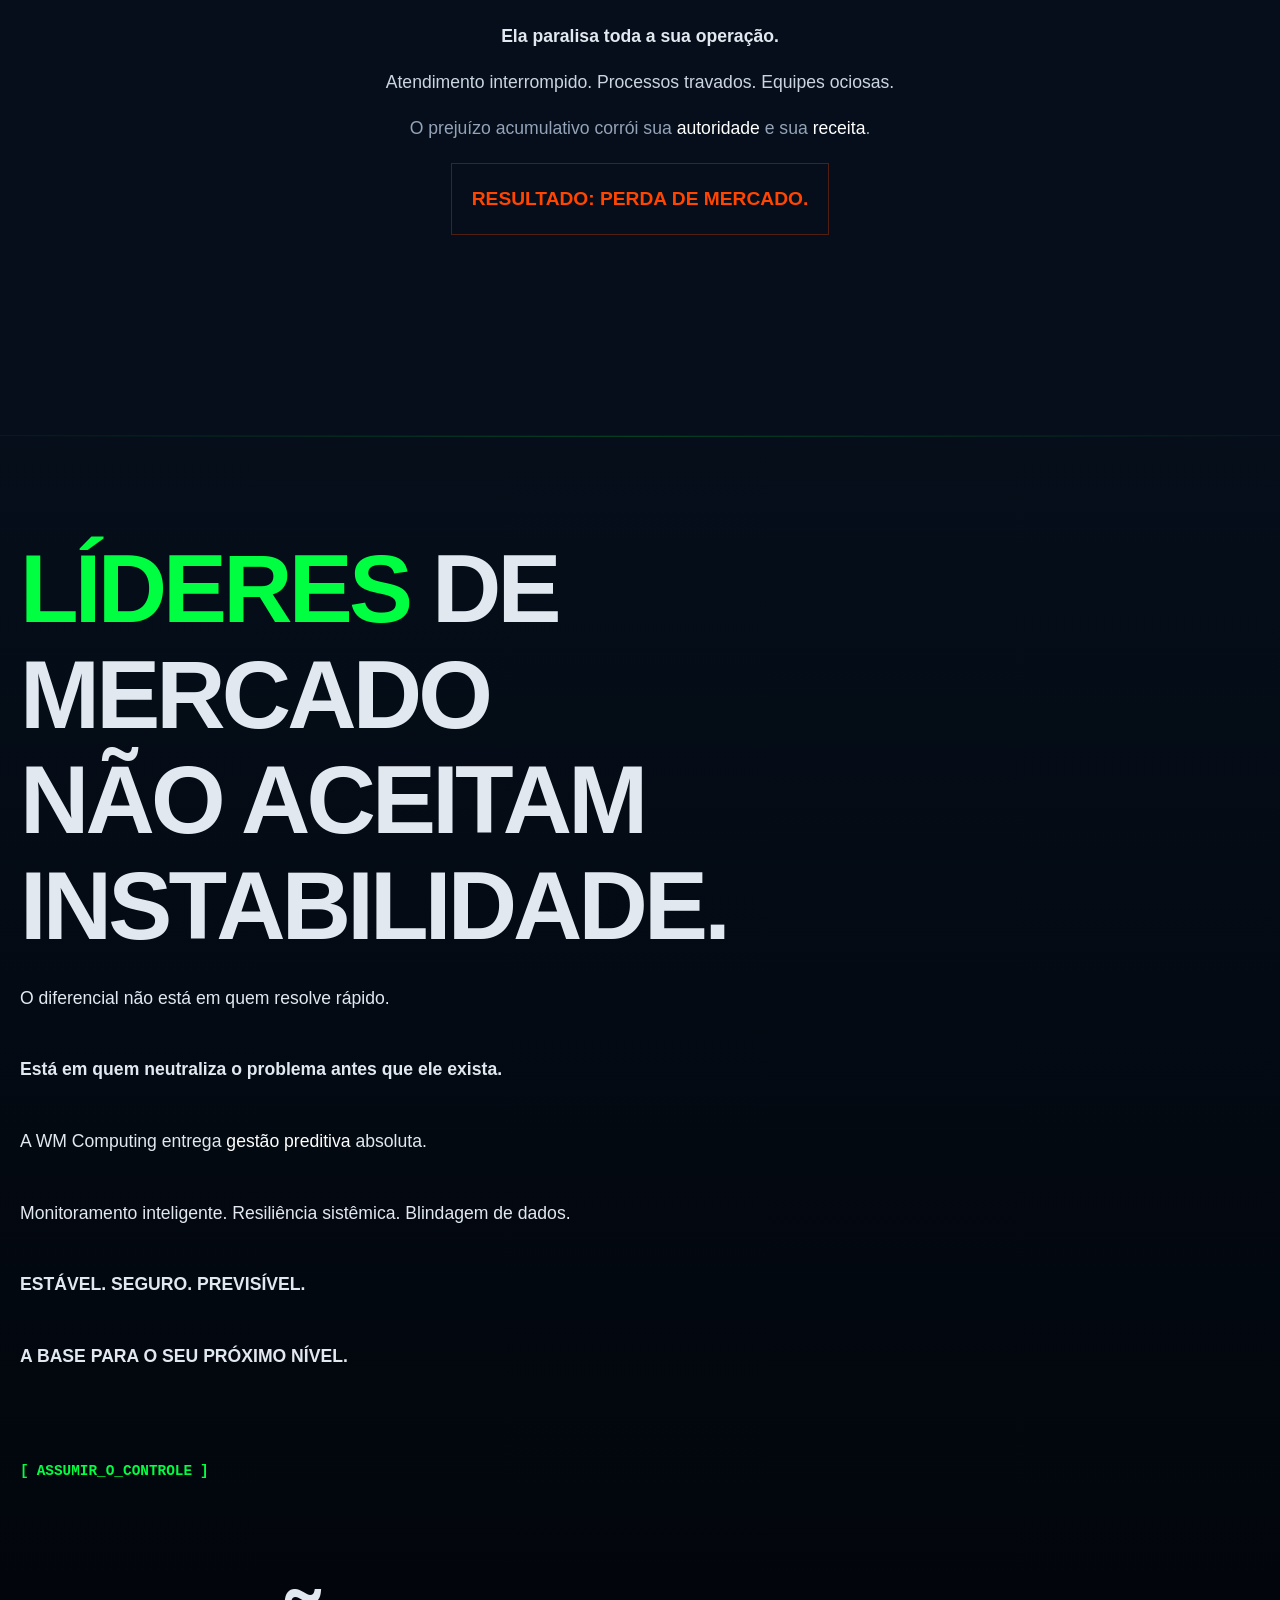
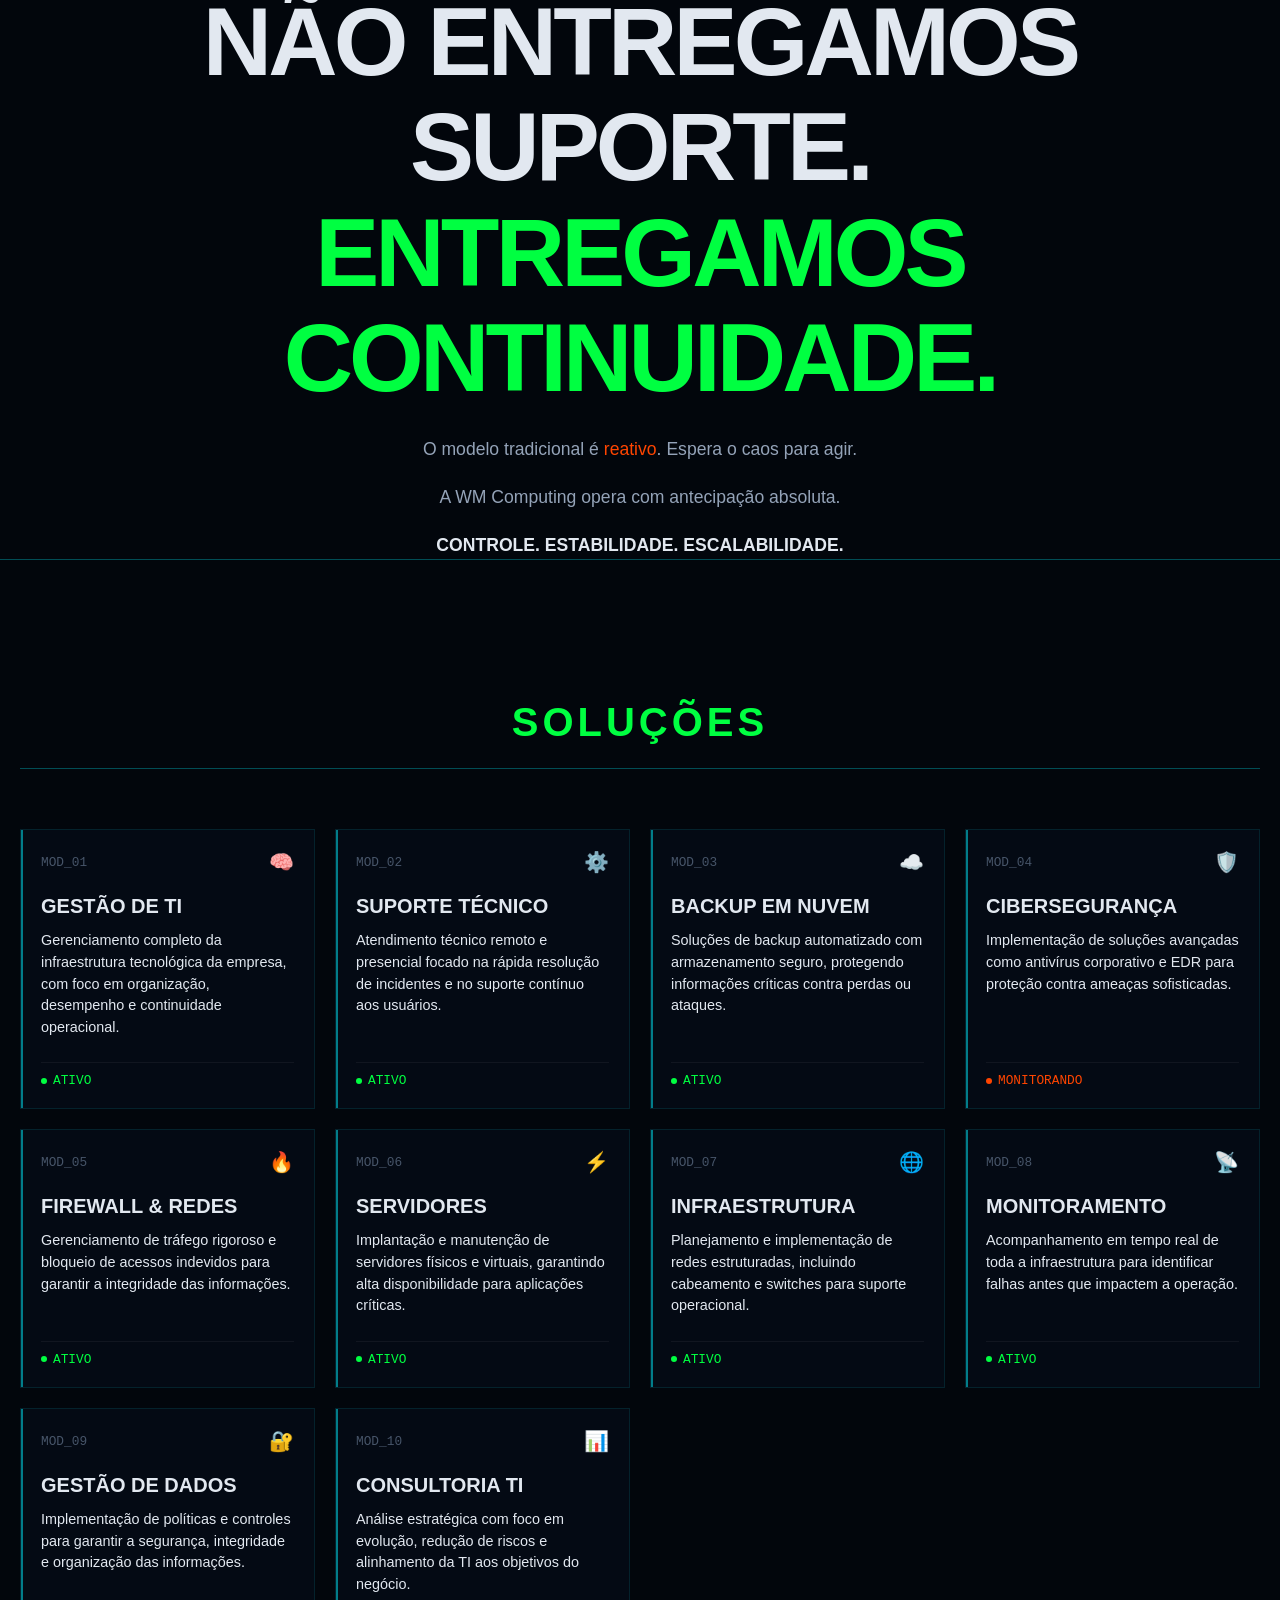
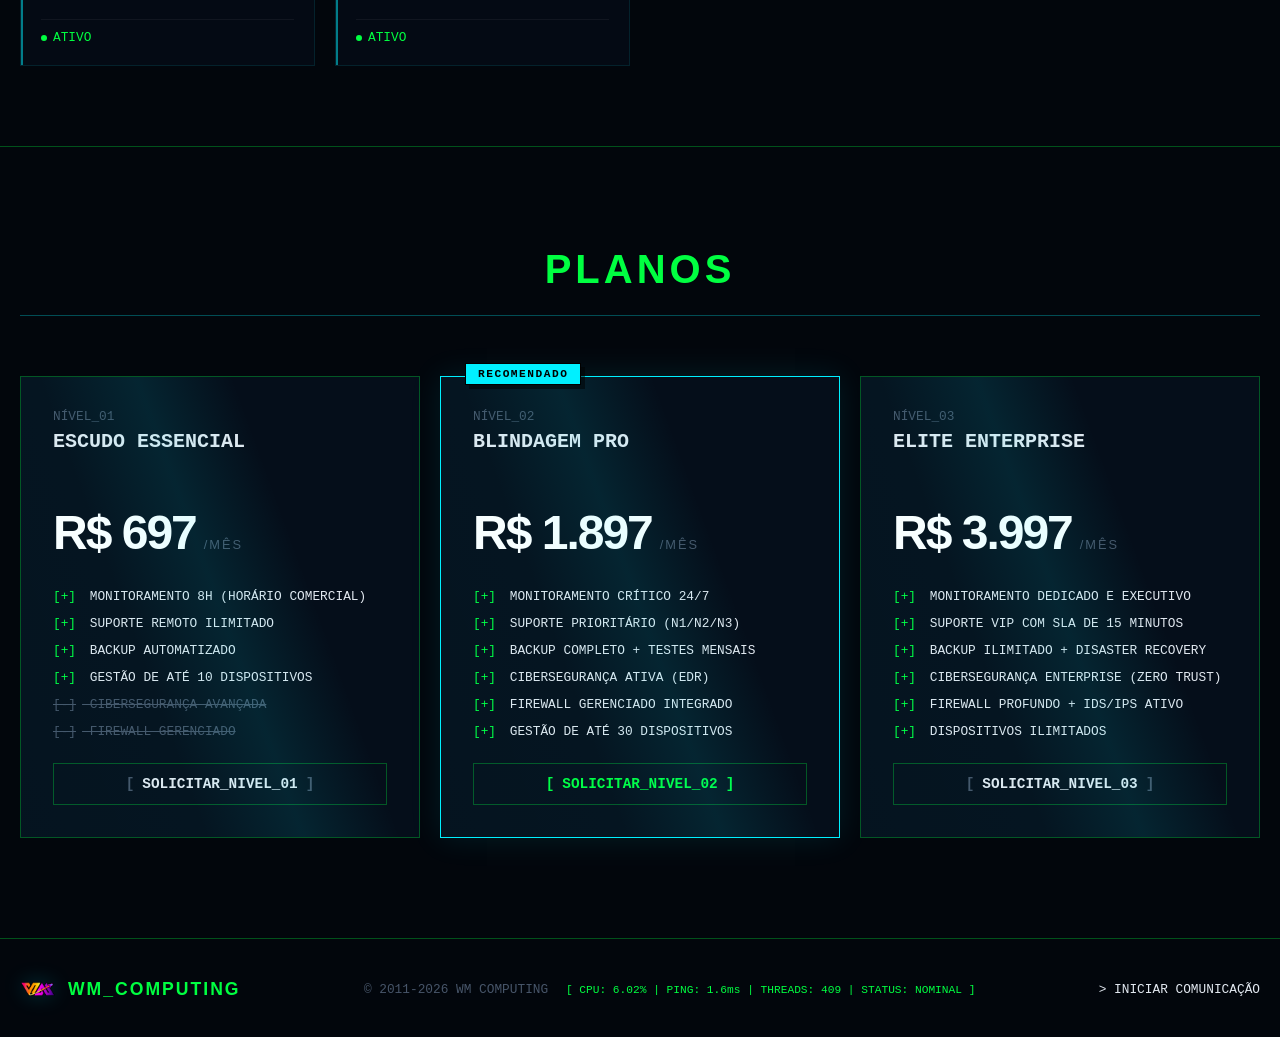
==== commit a77b9e85: "Add files via upload" ====
--- a/index.html
+++ b/index.html
@@ -39,7 +39,12 @@
         <img src="img/logo.png" alt="WM Computing Logo" class="brand-logo" />
         <span class="brand-text decipher" data-text="WM_COMPUTING">WM_COMPUTING</span>
       </a>
-      <div class="sys-links">
+      <div class="nav-toggle" id="nav-toggle">
+        <span></span>
+        <span></span>
+        <span></span>
+      </div>
+      <div class="sys-links" id="sys-links">
         <a href="#core" class="nav-link">[ 01. INÍCIO ]</a>
         <a href="#datagrid" class="nav-link">[ 02. SOLUÇÕES ]</a>
         <a href="#clearance" class="nav-link">[ 03. PLANOS ]</a>
@@ -51,7 +56,7 @@
   <!-- HERO / CORE SYSTEM -->
   <main id="core" class="core-section">
     <canvas id="hero-canvas"></canvas>
-    <div class="core-content" style="text-align: center;">
+    <div class="core-content">
       <div class="sys-badge decipher" data-text="> STATUS: OPERAÇÃO_NOMINAL_24/7">> STATUS: OPERAÇÃO_NOMINAL_24/7
       </div>
       <h1 class="massive-title">
@@ -59,12 +64,11 @@
         <span class="accent decipher" data-text="SEM PONTOS CEGOS.">SEM PONTOS CEGOS.</span>
       </h1>
       <p class="core-sub decipher"
-        data-text="Sua empresa não pode parar. Blindamos sua operação com monitoramento preditivo e cibersegurança de elite. Estabilidade total, 24 horas por dia."
-        style="margin-left: auto; margin-right: auto; color: #cbd5e1;">
+        data-text="Sua empresa não pode parar. Blindamos sua operação com monitoramento preditivo e cibersegurança de elite. Estabilidade total, 24 horas por dia.">
         Sua empresa não pode parar. Blindamos sua operação com monitoramento preditivo e cibersegurança de elite.
         Estabilidade total, 24 horas por dia.
       </p>
-      <div class="core-actions" style="justify-content: center;">
+      <div class="core-actions">
         <a href="#datagrid" class="btn-brutal">
           <span class="btn-bracket">[</span>
           <span class="btn-text">EXPLORAR_REDE</span>
@@ -99,27 +103,25 @@
   <section id="about" class="about-section" style="padding-bottom: 40px;">
     <div class="container">
       <div class="about-terminal-box">
-        <div class="section-header" style="margin-bottom: 32px;">
+        <div class="section-header reveal">
           <div class="header-line"></div>
         </div>
-        <div class="about-content" style="padding: 10px 0; text-align: center;">
-          <p class="term-line" style="margin-bottom: 24px; color: #cbd5e1;">> A WM Computing é a inteligência por trás
+        <div class="about-content">
+          <p class="term-line">> A WM Computing é a inteligência por trás
             das infraestruturas digitais mais resilientes. Desde 2021, transformamos a tecnologia de custo em vantagem
             estratégica.</p>
-          <p class="term-line" style="margin-bottom: 24px; color: #cbd5e1;">> Com operação em 5 estados, entregamos
+          <p class="term-line">> Com operação em 5 estados, entregamos
             continuidade absoluta onde outros entregam apenas suporte. Seus dados são protegidos por camadas de defesa
             de elite.</p>
-          <p class="term-line" style="margin-bottom: 24px; color: #cbd5e1;">> Nossa metodologia antecipa o caos.
+          <p class="term-line">> Nossa metodologia antecipa o caos.
             Identificamos e neutralizamos ameaças antes que elas se tornem incidentes reais.</p>
-          <p class="term-line" style="margin-bottom: 40px; color: #cbd5e1;">> Você assume a liderança do seu mercado.
+          <p class="term-line">> Você assume a liderança do seu mercado.
             Nós garantimos a base com resposta imediata e controle total da rede.</p>
-          <div class="about-highlight term-line"
-            style="border-left-color: var(--color-neon-green); background: rgba(0, 255, 65, 0.03); justify-content: center;">
-            <span class="warning-tag" style="color: var(--color-neon-green);">[!]</span>
+          <div class="about-highlight term-line">
+            <span class="warning-tag">[!]</span>
             <div class="highlight-text">
-              <strong style="color: var(--color-neon-green);">Foco em Continuidade, não em Chamados.</strong><br>
-              <span style="color: #fff;">Projetamos sistemas resilientes que eliminam a necessidade de "apagar
-                incêndios".</span>
+              <strong>Foco em Continuidade, não em Chamados.</strong><br>
+              <span>Projetamos sistemas resilientes que eliminam a necessidade de "apagar incêndios".</span>
             </div>
           </div>
         </div>
@@ -128,38 +130,31 @@
   </section>
 
   <!-- 🟥 SEÇÃO 1 — PROBLEMA (DOR DO CLIENTE) -->
-  <section id="problem" class="problem-section" style="text-align: center;">
+  <section id="problem" class="problem-section">
     <div class="container">
       <div class="section-header reveal">
-        <h3 class="massive-title reveal-up"
-          style="font-size: 3.5rem; margin-top: 20px; margin-bottom: 20px; line-height: 1.1;">
+        <h3 class="massive-title reveal-up">
           Sua TI é o <span class="accent">coração</span> do negócio.<br>
           Mas ela está sob seu <span class="accent">controle?</span>
         </h3>
-        <p class="reveal-up delay-100"
-          style="max-width: 800px; margin: 0 auto 20px; font-size: 1.25rem; line-height: 1.6; color: #94a3b8;">
-          Vulnerabilidades <span style="color: #fff;">não avisam</span> quando vão atacar.
-        </p>
-        <p class="reveal-up delay-200"
-          style="max-width: 800px; margin: 0 auto 20px; font-size: 1.25rem; line-height: 1.6; color: #94a3b8;">
+        <p class="reveal-up delay-100 sub-highlight">
+          Vulnerabilidades <span>não avisam</span> quando vão atacar.
+        </p>
+        <p class="reveal-up delay-200 sub-highlight">
           Começa com sinais.
         </p>
-        <p class="reveal-up delay-300"
-          style="max-width: 800px; margin: 0 auto 20px; font-size: 1.25rem; line-height: 1.4; color: var(--color-text-main); font-weight: 700;">
-          <span style="color: var(--color-neon-blue);">Discretos.</span><br>
-          <span style="color: var(--color-neon-blue);">Silenciosos.</span><br>
+        <p class="reveal-up delay-300 status-highlight">
+          <span class="blue">Discretos.</span><br>
+          <span class="blue">Silenciosos.</span><br>
           Ignorados no dia a dia.
         </p>
-        <p class="reveal-up delay-400"
-          style="max-width: 800px; margin: 0 auto 20px; font-size: 1.25rem; line-height: 1.6; color: #94a3b8;">
+        <p class="reveal-up delay-400 sub-highlight">
           Um sistema mais lento. Um acesso que falha. Um processo que trava sem explicação.
         </p>
-        <p class="reveal-up delay-500"
-          style="max-width: 800px; margin: 0 auto 20px; font-size: 1.25rem; line-height: 1.6; color: #94a3b8;">
+        <p class="reveal-up delay-500 sub-highlight">
           Com o tempo, esses sinais deixam de ser detalhes.
         </p>
-        <p class="reveal-up delay-600"
-          style="max-width: 800px; margin: 0 auto 60px; font-size: 1.5rem; line-height: 1.6; color: var(--color-neon-orange); font-weight: 800; letter-spacing: 1px;">
+        <p class="reveal-up delay-600 danger-highlight">
           E PASSAM A SER RISCO IMINENTE.
         </p>
         <div class="header-line"></div>
@@ -168,33 +163,25 @@
   </section>
 
   <!-- 🟧 SEÇÃO 2 — CONSEQUÊNCIA (IMPACTO) -->
-  <section id="consequence" class="consequence-section" style="text-align: center;">
+  <section id="consequence" class="consequence-section">
     <div class="container">
       <div class="consequence-header reveal">
-        <h3 class="massive-title reveal-up"
-          style="font-size: 3.5rem; margin-top: 20px; margin-bottom: 20px; line-height: 1.1;">TI parada não é custo
-          técnico.<br>É <span
-            style="color: #fff; text-decoration: underline; text-underline-offset: 8px; text-decoration-color: var(--color-neon-orange);">lucro</span>
-          que escorre pelo ralo.<br><span style="color: var(--color-neon-orange);">O PREJUÍZO É REAL.</span></h3>
-        <p class="reveal-up delay-100"
-          style="max-width: 800px; margin: 0 auto 20px; font-size: 1.25rem; line-height: 1.6; color: #94a3b8;">
+        <h3 class="massive-title reveal-up">TI parada não é custo
+          técnico.<br>É <span class="underline-orange">lucro</span>
+          que escorre pelo ralo.<br><span class="orange">O PREJUÍZO É REAL.</span></h3>
+        <p class="reveal-up delay-100 sub-highlight">
           A infraestrutura não falha sozinha.
         </p>
-        <p class="reveal-up delay-200"
-          style="max-width: 800px; margin: 0 auto 20px; font-size: 1.25rem; line-height: 1.6; color: var(--color-text-main); font-weight: 700;">
+        <p class="reveal-up delay-200 highlight-bold">
           Ela <span class="accent">paralisa</span> toda a sua operação.
         </p>
-        <p class="reveal-up delay-300"
-          style="max-width: 800px; margin: 0 auto 20px; font-size: 1.25rem; line-height: 1.4; color: #cbd5e1;">
+        <p class="reveal-up delay-300 sub-highlight-light">
           Atendimento interrompido. Processos travados. Equipes ociosas.
         </p>
-        <p class="reveal-up delay-400"
-          style="max-width: 800px; margin: 0 auto 20px; font-size: 1.25rem; line-height: 1.6; color: #94a3b8;">
-          O prejuízo acumulativo corrói sua <span style="color: #fff;">autoridade</span> e sua <span
-            style="color: #fff;">receita</span>.
-        </p>
-        <p class="reveal-up delay-600"
-          style="max-width: 800px; margin: 0 auto; font-size: 1.35rem; line-height: 1.6; color: var(--color-neon-orange); font-weight: 800; border: 1px solid rgba(255,69,0,0.3); padding: 20px; display: inline-block;">
+        <p class="reveal-up delay-400 sub-highlight">
+          O prejuízo acumulativo corrói sua <span class="white">autoridade</span> e sua <span class="white">receita</span>.
+        </p>
+        <p class="reveal-up delay-600 danger-box">
           RESULTADO: PERDA DE MERCADO.
         </p>
       </div>
@@ -202,39 +189,31 @@
   </section>
 
   <!-- 🟩 SEÇÃO 3 — SOLUÇÃO (POSICIONAMENTO) -->
-  <section id="solution" class="solution-section" style="text-align: center;">
-    <div class="container">
-      <div class="solution-container" style="display: flex; flex-direction: column; align-items: center;">
+  <section id="solution" class="solution-section">
+    <div class="container">
+      <div class="solution-container">
         <div class="solution-text reveal">
-          <h3 class="massive-title reveal-up"
-            style="font-size: 3.5rem; margin-top: 20px; margin-bottom: 20px; line-height: 1.1;"><span
+          <h3 class="massive-title reveal-up"><span
               class="accent">Líderes</span> de mercado <br>não aceitam instabilidade.</h3>
-          <p class="reveal-up delay-100"
-            style="font-size: 1.25rem; line-height: 1.6; margin: 0 auto 20px; color: #94a3b8; max-width: 800px;">
+          <p class="reveal-up delay-100 sub-highlight">
             O diferencial não está em quem resolve rápido.
           </p>
-          <p class="reveal-up delay-200"
-            style="font-size: 1.25rem; line-height: 1.6; margin: 0 auto 20px; color: var(--color-text-main); font-weight: 700; max-width: 800px;">
+          <p class="reveal-up delay-200 highlight-bold">
             Está em quem <span class="accent">neutraliza</span> o problema antes que ele exista.
           </p>
-          <p class="reveal-up delay-300"
-            style="font-size: 1.25rem; line-height: 1.6; margin: 0 auto 20px; color: #cbd5e1; max-width: 800px;">
-            A WM Computing entrega <span style="color: #fff;">gestão preditiva</span> absoluta.
+          <p class="reveal-up delay-300 sub-highlight-light">
+            A WM Computing entrega <span class="white">gestão preditiva</span> absoluta.
           </p>
-          <p class="reveal-up delay-400"
-            style="font-size: 1.25rem; line-height: 1.4; margin: 0 auto 20px; color: #94a3b8; max-width: 800px;">
+          <p class="reveal-up delay-400 sub-highlight">
             Monitoramento inteligente. Resiliência sistêmica. Blindagem de dados.
           </p>
-          <p class="reveal-up delay-600"
-            style="font-size: 1.25rem; line-height: 1.4; margin: 0 auto 20px; color: var(--color-neon-green); font-weight: 700;">
+          <p class="reveal-up delay-600 success-highlight">
             ESTÁVEL. SEGURO. PREVISÍVEL.
           </p>
-          <p class="reveal-up delay-800"
-            style="font-size: 1.25rem; line-height: 1.6; margin-bottom: 0; color: var(--color-text-main); font-weight: 800;">
+          <p class="reveal-up delay-800 highlight-extra-bold">
             A BASE PARA O SEU PRÓXIMO NÍVEL.
           </p>
-          <a href="contato.html" class="btn-brutal primary reveal-up delay-300"
-            style="margin-top: 48px; justify-content: center;">
+          <a href="contato.html" class="btn-brutal primary reveal-up delay-300 centered-btn">
             <span class="btn-bracket">[</span>
             <span class="btn-text">ASSUMIR_O_CONTROLE</span>
             <span class="btn-bracket">]</span>
@@ -244,23 +223,19 @@
     </div>
   </section>
 
-  <div class="section-header reveal" style="text-align: center;">
-    <h3 class="massive-title reveal-up"
-      style="font-size: 3.5rem; margin-top: 20px; margin-bottom: 20px; line-height: 1.1;">Não entregamos
+  <div class="section-header reveal centered-header">
+    <h3 class="massive-title reveal-up">Não entregamos
       suporte.<br><span class="accent">Entregamos continuidade.</span></h3>
-    <p class="reveal-up delay-100"
-      style="max-width: 800px; margin: 0 auto 20px; font-size: 1.25rem; line-height: 1.6; color: var(--color-text-dim);">
-      O modelo tradicional é <span style="color: var(--color-neon-orange);">reativo</span>. Espera o caos para agir.
+    <p class="reveal-up delay-100 sub-highlight">
+      O modelo tradicional é <span class="orange">reativo</span>. Espera o caos para agir.
     </p>
-    <p class="reveal-up delay-200"
-      style="max-width: 800px; margin: 0 auto 20px; font-size: 1.25rem; line-height: 1.6; color: var(--color-text-dim);">
+    <p class="reveal-up delay-200 sub-highlight">
       A WM Computing opera com <span class="accent">antecipação</span> absoluta.
     </p>
-    <p class="reveal-up delay-300"
-      style="max-width: 800px; margin: 0 auto 20px; font-size: 1.25rem; line-height: 1.6; color: var(--color-text-main); font-weight: 800;">
+    <p class="reveal-up delay-300 highlight-extra-bold">
       CONTROLE. ESTABILIDADE. ESCALABILIDADE.
     </p>
-    <div class="header-line" style="margin-top: 40px;"></div>
+    <div class="header-line"></div>
   </div>
   </div>
   </section>
@@ -268,8 +243,8 @@
   <!-- SOLUÇÕES (Datagrid) -->
   <section id="datagrid" class="datagrid-section">
     <div class="container">
-      <div class="section-header reveal" style="text-align: center; margin-bottom: 60px;">
-        <h2 class="massive-title reveal-up" style="font-size: 2.5rem; letter-spacing: 4px; color: var(--color-neon-green);">SOLUÇÕES</h2>
+      <div class="section-header reveal centered-header">
+        <h2 class="massive-title reveal-up section-title">SOLUÇÕES</h2>
         <div class="header-line"></div>
       </div>
 
@@ -323,7 +298,7 @@
           <h3 class="module-title">Cibersegurança</h3>
           <p class="module-desc">Implementação de soluções avançadas como antivírus corporativo e EDR para proteção contra ameaças sofisticadas.</p>
           <div class="module-footer">
-            <div class="module-status" style="color:var(--color-neon-orange);"><span class="status-dot" style="background:var(--color-neon-orange);"></span> MONITORANDO</div>
+            <div class="module-status danger"><span class="status-dot orange-dot"></span> MONITORANDO</div>
           </div>
         </div>
 
@@ -411,8 +386,8 @@
 
   <section id="clearance" class="clearance-section">
     <div class="container">
-      <div class="section-header reveal" style="text-align: center; margin-bottom: 80px;">
-        <h2 class="massive-title reveal-up" style="font-size: 2.5rem; letter-spacing: 4px; color: var(--color-neon-green);">PLANOS</h2>
+      <div class="section-header reveal centered-header">
+        <h2 class="massive-title reveal-up section-title">PLANOS</h2>
         <div class="header-line"></div>
       </div>
 
@@ -496,9 +471,7 @@
           <img src="img/logo.png" alt="WM Computing Logo" class="brand-logo" />
           <span class="brand-text">WM_COMPUTING</span>
         </div>
-        <div class="f-info">© 2011-2026 WM COMPUTING <span id="sys-status-monitor"
-            style="color: var(--color-neon-green); margin-left: 10px; font-family: var(--font-mono); font-size: 0.7rem;">[
-            STATUS: CALCULANDO... ]</span></div>
+        <div class="f-info">© 2011-2026 WM COMPUTING <span id="sys-status-monitor" class="status-monitor">[ STATUS: CALCULANDO... ]</span></div>
         <div class="f-links">
           <a href="contato.html">> INICIAR COMUNICAÇÃO</a>
         </div>
@@ -529,7 +502,7 @@
         <!-- Injected via JS -->
       </div>
       <div class="modal-footer">
-        <a href="contato.html" class="btn-brutal primary" style="padding: 12px 24px;">
+        <a href="contato.html" class="btn-brutal primary modal-cta">
           <span class="btn-bracket">[</span>
           <span class="btn-text">INICIAR_CONSULTORIA</span>
           <span class="btn-bracket">]</span>
--- a/css/style.css
+++ b/css/style.css
@@ -0,0 +1,949 @@
+:root {
+  /* THE MAINFRAME COLOR PALETTE */
+  --bg-dark: #02060C;
+  --bg-panel: #050E1A;
+  --color-neon-green: #00FF41;
+  --color-neon-blue: #00F0FF;
+  --color-neon-orange: #FF4500;
+  --color-text-main: #E2E8F0;
+  --color-text-dim: #475569;
+  --color-accent-blue: #00F0FF;
+  --color-accent-green: #00FF41;
+  
+  /* TYPOGRAPHY */
+  --font-mono: 'JetBrains Mono', monospace;
+  --font-display: 'Syncopate', sans-serif;
+  --font-sync: 'Syncopate', sans-serif;
+  --font-sans: 'Inter', sans-serif;
+  
+  /* BORDERS & SIZES */
+  --border-thin: 1px solid rgba(0, 255, 65, 0.3);
+  --border-neon: 1px solid var(--color-neon-green);
+  --nav-height: 60px;
+  --max-width: 1400px;
+  
+  /* EASING */
+  --ease-out: cubic-bezier(0.16, 1, 0.3, 1);
+}
+
+* {
+  margin: 0; padding: 0; box-sizing: border-box;
+}
+
+html {
+  background-color: var(--bg-dark);
+  color: var(--color-text-main);
+  font-family: var(--font-sans);
+  scroll-behavior: smooth;
+}
+
+body {
+  overflow-x: hidden;
+  -webkit-font-smoothing: antialiased;
+}
+
+body.loading {
+  overflow: hidden;
+}
+
+a { color: inherit; text-decoration: none; }
+
+.container {
+  max-width: 1400px; margin: 0 auto; padding: 0 20px; position: relative; z-index: 2;
+}
+
+/* NOISE OVERLAY */
+.noise-overlay {
+  position: fixed; top: 0; left: 0; width: 100vw; height: 100vh;
+  background: url('data:image/svg+xml,%3Csvg viewBox="0 0 200 200" xmlns="http://www.w3.org/2000/svg"%3E%3Cfilter id="noiseFilter"%3E%3CfeTurbulence type="fractalNoise" baseFrequency="0.8" numOctaves="3" stitchTiles="stitch"/%3E%3C/filter%3E%3Crect width="100%25" height="100%25" filter="url(%23noiseFilter)"/%3E%3C/svg%3E');
+  opacity: 0.04; pointer-events: none; z-index: 9999;
+}
+
+/* BOOT SCREEN */
+.boot-screen {
+  position: fixed; top: 0; left: 0; width: 100vw; height: 100vh;
+  background: var(--bg-dark); z-index: 10000;
+  display: flex; align-items: flex-end; padding: 20px;
+  font-family: var(--font-mono); color: var(--color-neon-green); font-size: 0.9rem;
+  transition: opacity 0.5s ease;
+}
+
+.boot-text {
+  white-space: pre-wrap; line-height: 1.4; max-width: 800px;
+}
+
+/* NAVIGATION */
+.sys-nav {
+  position: fixed; top: 0; left: 0; width: 100%; height: var(--nav-height);
+  background: rgba(2, 6, 12, 0.9); backdrop-filter: blur(5px);
+  border-bottom: var(--border-thin); z-index: 100;
+  display: flex; align-items: center;
+  font-family: var(--font-mono); font-size: 0.85rem;
+}
+
+.nav-container {
+  max-width: var(--max-width);
+  width: 100%;
+  margin: 0 auto;
+  padding: 0 20px;
+  display: flex; justify-content: space-between; align-items: center;
+}
+
+.sys-brand {
+  display: flex;
+  align-items: center;
+  gap: 12px;
+  text-decoration: none;
+}
+
+.brand-logo {
+  height: 36px;
+  width: auto;
+  display: block;
+  filter: drop-shadow(0 0 10px rgba(0, 240, 255, 0.2));
+}
+
+.brand-text {
+  font-family: var(--font-sync);
+  font-weight: 700;
+  font-size: 1.1rem;
+  letter-spacing: 2px;
+  color: var(--color-neon-green);
+}
+
+.sys-links { display: flex; gap: 24px; }
+
+.nav-link {
+  color: var(--color-text-dim); transition: color 0.2s;
+}
+
+.nav-link:hover { color: var(--color-neon-green); }
+
+.nav-link.highlight { color: var(--color-neon-green); font-weight: 700; }
+
+/* HERO / CORE SYSTEM */
+.core-section {
+  position: relative; min-height: 100vh;
+  display: flex; align-items: center; padding-top: var(--nav-height);
+  overflow: hidden;
+}
+
+#hero-canvas {
+  position: absolute; top: 0; left: 0; width: 100%; height: 100%; z-index: 0; opacity: 0.6;
+}
+
+.core-content {
+  position: relative; z-index: 2; width: 100%; padding: 0 5vw;
+  text-align: center;
+}
+
+.sys-badge {
+  font-family: var(--font-mono); font-size: 0.8rem; color: var(--color-neon-green);
+  margin-bottom: 16px; display: inline-block;
+}
+
+.massive-title {
+  font-size: clamp(2rem, 8vw, 6rem); font-weight: 900; line-height: 1.1;
+  letter-spacing: -0.04em; margin-bottom: 24px; color: var(--color-text-main);
+  text-transform: uppercase;
+}
+
+.massive-title .accent { color: var(--color-neon-green); }
+
+.core-sub {
+  font-family: var(--font-mono); font-size: 1rem; color: #cbd5e1;
+  max-width: 600px; line-height: 1.6; margin-bottom: 32px;
+  margin-left: auto; margin-right: auto;
+}
+
+.core-actions { display: flex; gap: 20px; align-items: center; justify-content: center; }
+
+/* BRUTAL BUTTONS */
+.btn-brutal {
+  font-family: var(--font-mono); font-size: 0.9rem; font-weight: 700;
+  display: inline-flex; align-items: center; gap: 8px;
+  color: var(--color-text-main); transition: all 0.2s; cursor: pointer;
+  background: transparent; border: none; padding: 10px 0;
+}
+
+.btn-bracket { color: var(--color-text-dim); transition: color 0.2s; }
+.btn-brutal:hover .btn-bracket { color: var(--color-neon-green); }
+.btn-brutal:hover .btn-text { color: var(--color-neon-green); text-shadow: 0 0 8px rgba(0,255,65,0.4); }
+
+.btn-brutal.primary .btn-bracket { color: var(--color-neon-green); }
+.btn-brutal.primary .btn-text { color: var(--color-neon-green); }
+.btn-brutal.primary:hover { background: rgba(0, 255, 65, 0.1); }
+.btn-brutal.block { width: 100%; justify-content: center; border: var(--border-thin); padding: 12px; margin-top: 24px; }
+.btn-brutal.block:hover { border-color: var(--color-neon-green); }
+
+/* SIDE HUDS */
+.side-hud {
+  position: absolute; top: 50%; transform: translateY(-50%);
+  font-family: var(--font-mono); font-size: 0.75rem; color: var(--color-text-dim);
+  display: flex; flex-direction: column; gap: 8px; z-index: 2;
+}
+.left-hud { left: 20px; }
+.right-hud { right: 20px; text-align: right; }
+
+/* STATS TAPE */
+.stats-tape {
+  width: 100%; background: var(--color-neon-green); color: #000;
+  font-family: var(--font-mono); font-weight: 700; font-size: 0.8rem;
+  padding: 6px 0; overflow: hidden; white-space: nowrap;
+}
+
+.tape-track { display: inline-block; animation: marquee 20s linear infinite; }
+@keyframes marquee { 0% { transform: translateX(0); } 100% { transform: translateX(-50%); } }
+
+/* SECTION HEADERS */
+.section-header { margin-bottom: 32px; }
+.sys-title {
+  font-family: var(--font-mono); font-size: 1.1rem; font-weight: 700;
+  color: var(--color-neon-blue); margin-bottom: 12px;
+}
+.header-line { width: 100%; height: 1px; background: rgba(0, 240, 255, 0.3); }
+
+/* ABOUT SECTION */
+.about-section { padding: 80px 0 0 0; }
+
+.about-terminal-box {
+  background: var(--bg-panel);
+  border: var(--border-thin);
+  padding: 32px;
+  position: relative;
+}
+
+.about-content {
+  display: flex;
+  flex-direction: column;
+  gap: 20px;
+  position: relative;
+  z-index: 2;
+}
+
+.term-line {
+  font-family: var(--font-mono);
+  font-size: 1rem;
+  line-height: 1.6;
+  color: var(--color-text-main);
+  opacity: 0;
+  transform: translateY(10px);
+  transition: opacity 0.4s ease, transform 0.4s ease;
+}
+
+.term-line.active {
+  opacity: 1;
+  transform: translateY(0);
+}
+
+.about-highlight {
+  margin-top: 12px;
+  padding: 20px;
+  border-left: 2px solid var(--color-neon-orange);
+  background: rgba(255, 69, 0, 0.05);
+  display: flex;
+  gap: 12px;
+  align-items: flex-start;
+}
+
+.warning-tag {
+  color: var(--color-neon-orange);
+  font-weight: 800;
+}
+
+.highlight-text { color: var(--color-text-main); }
+.highlight-text strong { color: var(--color-neon-orange); }
+
+/* DATAGRID */
+.datagrid-section { padding: 80px 0; border-bottom: var(--border-thin); }
+
+.hud-modules-grid {
+  display: grid;
+  grid-template-columns: repeat(auto-fit, minmax(280px, 1fr));
+  gap: 20px;
+}
+
+.hud-module {
+  background: rgba(5, 14, 26, 0.6);
+  border: 1px solid rgba(0, 240, 255, 0.1);
+  padding: 20px;
+  position: relative;
+  display: flex;
+  flex-direction: column;
+  transition: all 0.3s;
+  overflow: hidden;
+}
+
+.hud-module::before {
+  content: '';
+  position: absolute;
+  top: 0; left: 0;
+  width: 2px; height: 100%;
+  background: var(--color-neon-blue);
+  opacity: 0.5;
+  transition: 0.3s;
+}
+
+.hud-module:hover {
+  border-color: var(--color-neon-blue);
+  box-shadow: 0 0 15px rgba(0, 240, 255, 0.1);
+  transform: translateY(-3px);
+}
+
+.hud-module:hover::before {
+  background: var(--color-neon-green);
+  width: 100%;
+  opacity: 0.03;
+}
+
+.module-header {
+  display: flex;
+  justify-content: space-between;
+  align-items: center;
+  margin-bottom: 20px;
+  font-family: var(--font-mono);
+  color: var(--color-text-dim);
+}
+
+.module-id { font-size: 0.8rem; }
+.module-icon { font-size: 1.25rem; color: var(--color-neon-blue); transition: 0.3s; }
+
+.hud-module:hover .module-icon { color: var(--color-neon-green); }
+
+.module-title {
+  font-size: 1.25rem;
+  font-weight: 800;
+  margin-bottom: 12px;
+  color: var(--color-text-main);
+  text-transform: uppercase;
+}
+
+.module-desc {
+  font-size: 0.9rem;
+  color: var(--color-text-main);
+  line-height: 1.5;
+  margin-bottom: 24px;
+  flex-grow: 1;
+}
+
+.module-footer {
+  display: flex;
+  justify-content: space-between;
+  align-items: center;
+  border-top: 1px solid rgba(255,255,255,0.05);
+  padding-top: 10px;
+  font-family: var(--font-mono);
+  font-size: 0.8rem;
+}
+
+.module-status {
+  color: var(--color-neon-green);
+  display: flex; align-items: center; gap: 6px;
+}
+
+.status-dot {
+  width: 6px; height: 6px;
+  background: var(--color-neon-green);
+  border-radius: 50%;
+  animation: pulse-dot 1.5s infinite;
+}
+
+@keyframes pulse-dot {
+  0% { opacity: 1; box-shadow: 0 0 5px var(--color-neon-green); }
+  50% { opacity: 0.3; box-shadow: 0 0 0px var(--color-neon-green); }
+  100% { opacity: 1; box-shadow: 0 0 5px var(--color-neon-green); }
+}
+
+.module-action {
+  color: var(--color-text-dim);
+  transition: 0.3s;
+}
+
+.hud-module:hover .module-action {
+  color: var(--color-neon-green);
+  letter-spacing: 1px;
+}
+
+/* MODULE DETAIL PANEL (animated accordion) */
+.module-detail-panel {
+  max-height: 0;
+  overflow: hidden;
+  transition: max-height 0.55s cubic-bezier(0.16, 1, 0.3, 1),
+              opacity 0.4s ease,
+              margin 0.4s ease;
+  opacity: 0;
+  margin-bottom: 0;
+}
+
+.module-detail-panel.is-open {
+  max-height: 500px;
+  opacity: 1;
+  margin-bottom: 20px;
+}
+
+.detail-panel-inner {
+  border-top: 1px solid rgba(0, 240, 255, 0.15);
+  padding-top: 16px;
+}
+
+.detail-headline {
+  font-size: 0.7rem;
+  color: var(--color-neon-blue);
+  letter-spacing: 2px;
+  text-transform: uppercase;
+  font-family: var(--font-mono);
+  margin-bottom: 10px;
+}
+
+.detail-body {
+  font-size: 0.95rem;
+  color: var(--color-text-main);
+  line-height: 1.6;
+  margin-bottom: 16px;
+}
+
+.detail-items {
+  list-style: none;
+  padding: 0;
+  margin: 0 0 20px 0;
+  display: flex;
+  flex-direction: column;
+  gap: 8px;
+}
+
+.detail-items li {
+  font-family: var(--font-mono);
+  font-size: 0.85rem;
+  color: var(--color-text-dim);
+  padding-left: 16px;
+  position: relative;
+  opacity: 0;
+  transform: translateX(-5px);
+  transition: opacity 0.3s ease, transform 0.3s ease;
+}
+
+.module-detail-panel.is-open .detail-items li {
+  opacity: 1;
+  transform: translateX(0);
+}
+
+.module-detail-panel.is-open .detail-items li:nth-child(1) { transition-delay: 0.1s; }
+.module-detail-panel.is-open .detail-items li:nth-child(2) { transition-delay: 0.15s; }
+.module-detail-panel.is-open .detail-items li:nth-child(3) { transition-delay: 0.2s; }
+.module-detail-panel.is-open .detail-items li:nth-child(4) { transition-delay: 0.25s; }
+.module-detail-panel.is-open .detail-items li:nth-child(5) { transition-delay: 0.3s; }
+
+.detail-items li::before {
+  content: '//';
+  position: absolute;
+  left: 0;
+  color: var(--color-neon-green);
+  font-weight: 700;
+}
+
+.detail-metrics {
+  display: grid;
+  grid-template-columns: repeat(2, 1fr);
+  gap: 10px;
+  margin-bottom: 16px;
+}
+
+.metric-box {
+  background: rgba(0, 255, 65, 0.04);
+  border: 1px solid rgba(0, 255, 65, 0.12);
+  padding: 10px 12px;
+}
+
+.metric-val {
+  font-family: var(--font-mono);
+  font-size: 1.1rem;
+  font-weight: 800;
+  color: var(--color-neon-green);
+  line-height: 1;
+  margin-bottom: 4px;
+}
+
+.metric-label {
+  font-family: var(--font-mono);
+  font-size: 0.7rem;
+  color: var(--color-text-dim);
+  text-transform: uppercase;
+  letter-spacing: 1px;
+}
+
+.detail-cta {
+  display: inline-flex;
+  align-items: center;
+  gap: 6px;
+  font-family: var(--font-mono);
+  font-size: 0.8rem;
+  font-weight: 700;
+  color: var(--color-neon-green);
+  border: 1px solid rgba(0, 255, 65, 0.4);
+  padding: 8px 16px;
+  text-decoration: none;
+  transition: all 0.2s;
+}
+
+.detail-cta:hover {
+  background: rgba(0, 255, 65, 0.08);
+  border-color: var(--color-neon-green);
+  box-shadow: 0 0 12px rgba(0, 255, 65, 0.15);
+}
+
+.btn-detail-wrap {
+  display: flex;
+  align-items: center;
+  gap: 6px;
+}
+
+.btn-detail-arrow {
+  display: inline-block;
+  transition: transform 0.35s cubic-bezier(0.16, 1, 0.3, 1);
+  font-style: normal;
+}
+
+.btn-detail.is-open .btn-detail-arrow {
+  transform: rotate(180deg);
+}
+
+/* CLEARANCE LEVELS */
+.clearance-section { padding: 100px 0; }
+
+.clearance-grid { display: grid; grid-template-columns: repeat(3, 1fr); gap: 20px; }
+
+.tier-box {
+  background: var(--bg-panel); border: var(--border-thin); padding: 32px;
+  font-family: var(--font-mono); display: flex; flex-direction: column;
+  transition: 0.3s;
+}
+
+.tier-box:hover { border-color: var(--color-neon-blue); box-shadow: 0 0 20px rgba(0, 240, 255, 0.1); transform: translateY(-5px); }
+
+.highlight-tier { border-color: var(--color-neon-green); position: relative; animation: pulse-border 2s infinite; }
+.highlight-tier:hover { border-color: var(--color-neon-green); box-shadow: 0 0 20px rgba(0, 255, 65, 0.2); }
+
+@keyframes pulse-border {
+  0% { box-shadow: 0 0 0 0 rgba(0, 255, 65, 0.4); }
+  70% { box-shadow: 0 0 0 8px rgba(0, 255, 65, 0); }
+  100% { box-shadow: 0 0 0 0 rgba(0, 255, 65, 0); }
+}
+
+.tier-badge {
+  position: absolute; top: -14px; left: 24px; background: var(--color-neon-green); color: #000;
+  font-size: 0.7rem; font-weight: 800; padding: 4px 12px; letter-spacing: 1.5px;
+  text-transform: uppercase; border: 1px solid #000; box-shadow: 4px 4px 0 rgba(0,0,0,0.5);
+}
+
+.tier-header { display: flex; flex-direction: column; margin-bottom: 24px; }
+.tier-header .lvl { font-size: 0.8rem; color: var(--color-text-dim); margin-bottom: 6px; }
+.tier-header .name { font-size: 1.25rem; font-weight: 800; color: var(--color-text-main); }
+
+.tier-price { 
+  font-size: 2.8rem; font-weight: 800; margin: 32px 0; line-height: 1; 
+  color: #FFF; font-family: var(--font-sync); letter-spacing: -2px;
+}
+.tier-price .p-sub { font-size: 0.85rem; color: var(--color-text-dim); font-weight: 400; margin-left: 8px; letter-spacing: 1px; }
+
+.tier-specs { flex-grow: 1; display: flex; flex-direction: column; gap: 12px; }
+.spec-line { font-size: 0.8rem; color: var(--color-text-main); }
+.spec-line .chk { color: var(--color-neon-green); margin-right: 6px; }
+.spec-line.off { color: var(--color-text-dim); text-decoration: line-through; }
+.spec-line.off .chk { color: var(--color-text-dim); }
+
+/* FOOTER */
+.sys-footer { border-top: var(--border-thin); padding: 32px 0; font-family: var(--font-mono); font-size: 0.8rem; }
+.footer-grid { display: flex; justify-content: space-between; align-items: center; }
+.f-info { color: var(--color-text-dim); }
+
+/* FLOATING WHATSAPP */
+.float-wa {
+  position: fixed;
+  bottom: 24px;
+  right: 24px;
+  width: 50px;
+  height: 50px;
+  background: var(--color-neon-green);
+  color: var(--bg-dark);
+  border-radius: 50%;
+  display: flex;
+  align-items: center;
+  justify-content: center;
+  z-index: 9999;
+  box-shadow: 0 0 15px rgba(0, 255, 65, 0.4);
+  transition: all 0.3s;
+}
+
+.float-wa svg {
+  width: 28px;
+  height: 28px;
+}
+
+.float-wa:hover {
+  transform: translateY(-3px) scale(1.05);
+  box-shadow: 0 0 20px rgba(0, 255, 65, 0.6);
+  background: #FFF;
+}
+
+/* ── PREMIUM HUD MODAL ── */
+#modal-overlay {
+  display: none;
+  position: fixed;
+  inset: 0;
+  background: rgba(2, 6, 12, 0.85);
+  backdrop-filter: blur(12px);
+  -webkit-backdrop-filter: blur(12px);
+  z-index: 10000;
+  align-items: center;
+  justify-content: center;
+  padding: 20px;
+  opacity: 0;
+  transition: opacity 0.4s ease;
+}
+
+#modal-overlay.is-active {
+  display: flex;
+  opacity: 1;
+}
+
+.hud-modal-container {
+  background: rgba(10, 15, 25, 0.9);
+  border: 1px solid rgba(0, 240, 255, 0.2);
+  width: 100%;
+  max-width: 800px;
+  position: relative;
+  overflow: hidden;
+  box-shadow: 0 0 50px rgba(0, 0, 0, 0.8), inset 0 0 20px rgba(0, 240, 255, 0.05);
+  transform: scale(0.9) translateY(20px);
+  transition: all 0.5s cubic-bezier(0.16, 1, 0.3, 1);
+  max-height: 90vh;
+  display: flex;
+  flex-direction: column;
+}
+
+#modal-overlay.is-active .hud-modal-container {
+  transform: scale(1) translateY(0);
+}
+
+.modal-hud-header {
+  padding: 24px 40px;
+  border-bottom: 1px solid rgba(255, 255, 255, 0.05);
+  display: flex;
+  justify-content: space-between;
+  align-items: center;
+  background: rgba(255, 255, 255, 0.02);
+}
+
+.modal-hud-title-wrap {
+  display: flex;
+  align-items: center;
+  gap: 16px;
+}
+
+.modal-hud-icon {
+  font-size: 1.5rem;
+  color: var(--color-neon-blue);
+  background: rgba(0, 240, 255, 0.1);
+  width: 44px;
+  height: 44px;
+  display: flex;
+  align-items: center;
+  justify-content: center;
+  border: 1px solid rgba(0, 240, 255, 0.2);
+}
+
+.modal-hud-title {
+  font-family: var(--font-display);
+  font-size: 1.25rem;
+  letter-spacing: 2px;
+  text-transform: uppercase;
+}
+
+.btn-modal-close {
+  background: none;
+  border: none;
+  color: var(--color-text-dim);
+  font-family: var(--font-mono);
+  font-size: 0.8rem;
+  cursor: pointer;
+  transition: all 0.3s;
+  padding: 8px 16px;
+  border: 1px solid transparent;
+}
+
+.btn-modal-close:hover {
+  color: #FFF;
+  border-color: rgba(255, 255, 255, 0.1);
+  background: rgba(255, 255, 255, 0.05);
+}
+
+.modal-hud-body {
+  padding: 40px;
+  overflow-y: auto;
+  flex: 1;
+}
+
+.modal-intro {
+  font-size: 1.5rem;
+  font-family: var(--font-sans);
+  font-weight: 700;
+  line-height: 1.3;
+  margin-bottom: 32px;
+  color: #FFF;
+  max-width: 600px;
+}
+
+.modal-technical-grid {
+  display: grid;
+  grid-template-columns: 1fr 1fr;
+  gap: 40px;
+  margin-bottom: 40px;
+}
+
+.modal-features h4 {
+  font-family: var(--font-mono);
+  font-size: 0.75rem;
+  color: var(--color-neon-blue);
+  margin-bottom: 20px;
+  text-transform: uppercase;
+  letter-spacing: 1px;
+}
+
+.modal-features ul {
+  list-style: none;
+  padding: 0;
+}
+
+.modal-features li {
+  margin-bottom: 16px;
+  display: flex;
+  align-items: flex-start;
+  gap: 12px;
+  font-size: 1rem;
+  color: var(--color-text-dim);
+  line-height: 1.4;
+}
+
+.modal-features li span {
+  color: var(--color-neon-green);
+  font-family: var(--font-mono);
+  font-size: 0.8rem;
+}
+
+.modal-stats {
+  background: rgba(255, 255, 255, 0.02);
+  border: 1px solid rgba(255, 255, 255, 0.05);
+  padding: 24px;
+}
+
+.stat-item {
+  margin-bottom: 24px;
+}
+
+.stat-item:last-child {
+  margin-bottom: 0;
+}
+
+.stat-label {
+  font-family: var(--font-mono);
+  font-size: 0.7rem;
+  color: var(--color-text-dim);
+  text-transform: uppercase;
+  margin-bottom: 8px;
+}
+
+.stat-value {
+  font-family: var(--font-display);
+  font-size: 1.5rem;
+  color: var(--color-neon-green);
+  display: flex;
+  align-items: baseline;
+  gap: 8px;
+}
+
+.stat-unit {
+  font-size: 0.8rem;
+  color: var(--color-text-dim);
+  font-family: var(--font-mono);
+}
+
+.modal-footer {
+  padding: 32px 40px;
+  background: rgba(0, 240, 255, 0.03);
+  border-top: 1px solid rgba(0, 240, 255, 0.1);
+  display: flex;
+  justify-content: flex-end;
+}
+
+@media (max-width: 768px) {
+  .modal-technical-grid { grid-template-columns: 1fr; gap: 32px; }
+  .modal-hud-body { padding: 30px 24px; }
+  .modal-intro { font-size: 1.25rem; }
+}
+
+/* ── PREMIUM PRICING TOUCHES ── */
+.tier-box {
+  position: relative;
+  overflow: visible;
+  transition: all 0.4s var(--ease-out);
+}
+
+.shimmer-layer {
+  position: absolute;
+  inset: 0;
+  overflow: hidden;
+  pointer-events: none;
+  z-index: 0;
+}
+
+.shimmer-layer::after {
+  content: '';
+  position: absolute;
+  top: -100%;
+  left: -100%;
+  width: 300%;
+  height: 300%;
+  background: linear-gradient(
+    45deg,
+    transparent 0%,
+    rgba(0, 240, 255, 0.03) 45%,
+    rgba(0, 240, 255, 0.1) 50%,
+    transparent 55%
+  );
+  transition: all 0.6s;
+  transform: rotate(25deg);
+}
+
+.tier-box:hover .shimmer-layer::after {
+  top: -50%;
+  left: -50%;
+}
+
+.highlight-tier {
+  border-color: var(--color-neon-blue) !important;
+  box-shadow: 0 0 30px rgba(0, 240, 255, 0.1);
+}
+
+.highlight-tier .tier-badge {
+  background: var(--color-neon-blue);
+  animation: pulse-badge 2s infinite;
+}
+
+@keyframes pulse-badge {
+  0% { opacity: 1; }
+  50% { opacity: 0.7; }
+  100% { opacity: 1; }
+}
+
+.tier-price {
+  font-size: 3rem;
+  letter-spacing: -2px;
+  margin: 32px 0;
+  color: #FFF;
+}
+
+.tier-price .p-sub {
+  font-size: 0.8rem;
+  letter-spacing: 2px;
+  color: var(--color-text-dim);
+  margin-left: 8px;
+}
+
+/* RESPONSIVE */
+@media (max-width: 1024px) {
+  .clearance-grid { grid-template-columns: 1fr; gap: 30px; }
+  .side-hud { display: none; }
+  .core-content { padding: 0 5vw; }
+}
+
+@media (max-width: 768px) {
+  .container { padding: 0 20px; }
+  
+  /* NAV ADJUSTMENTS */
+  .sys-nav { height: auto; padding: 16px 0; position: fixed; }
+  .nav-container { flex-direction: row; justify-content: space-between; align-items: center; }
+  .sys-links { 
+    position: fixed; top: 70px; left: 0; width: 100%; 
+    background: rgba(2, 6, 12, 0.98); 
+    flex-direction: column; 
+    padding: 40px 20px; 
+    gap: 24px; 
+    border-bottom: var(--border-thin);
+    transform: translateY(-150%);
+    transition: transform 0.4s var(--ease-out);
+    z-index: -1;
+  }
+  .sys-links.is-active { transform: translateY(0); }
+  
+  .nav-toggle {
+    display: flex; flex-direction: column; gap: 4px; cursor: pointer;
+  }
+  .nav-toggle span {
+    width: 24px; height: 2px; background: var(--color-neon-green);
+    transition: 0.3s;
+  }
+
+  .nav-toggle.is-active span:nth-child(1) { transform: translateY(6px) rotate(45deg); }
+  .nav-toggle.is-active span:nth-child(2) { opacity: 0; }
+  .nav-toggle.is-active span:nth-child(3) { transform: translateY(-6px) rotate(-45deg); }
+
+  /* CORE ADJUSTMENTS */
+  .core-section { padding-top: 120px; min-height: auto; padding-bottom: 60px; }
+  .massive-title { font-size: clamp(1.75rem, 10vw, 2.5rem); margin-bottom: 20px; }
+  .core-sub { font-size: 0.9rem; margin-bottom: 24px; }
+  .core-actions { flex-direction: column; align-items: stretch; gap: 12px; }
+  
+  /* SPACING ADJUSTMENTS */
+  .contact-section { padding-top: 40px; padding-bottom: 80px; min-height: auto; align-items: flex-start; }
+  .section-header { margin-bottom: 40px; }
+  .sys-title { font-size: 1rem; }
+  
+  /* HUD MODULES */
+  .hud-module { padding: 20px; }
+  .module-title { font-size: 1.15rem; }
+  .hud-modules-grid { grid-template-columns: 1fr; }
+  
+  /* ABOUT BOX */
+  .about-terminal-box { padding: 24px 16px; }
+  .term-line { font-size: 0.9rem; }
+  .about-highlight { flex-direction: column; gap: 12px; }
+  
+  /* FOOTER */
+  .footer-grid { flex-direction: column; gap: 24px; text-align: center; }
+  .sys-brand { justify-content: center; }
+}
+
+/* UTILS FOR RESPONSIVENESS */
+.centered-header { text-align: center; margin-bottom: 60px; }
+.sub-highlight { max-width: 800px; margin: 0 auto 20px; font-size: 1.1rem; line-height: 1.6; color: #94a3b8; }
+.sub-highlight-light { max-width: 800px; margin: 0 auto 20px; font-size: 1.1rem; line-height: 1.4; color: #cbd5e1; }
+.status-highlight { max-width: 800px; margin: 0 auto 20px; font-size: 1.1rem; line-height: 1.4; color: var(--color-text-main); font-weight: 700; }
+.danger-highlight { max-width: 800px; margin: 0 auto 40px; font-size: 1.25rem; line-height: 1.6; color: var(--color-neon-orange); font-weight: 800; letter-spacing: 1px; }
+.danger-box { max-width: 800px; margin: 0 auto; font-size: 1.2rem; line-height: 1.6; color: var(--color-neon-orange); font-weight: 800; border: 1px solid rgba(255,69,0,0.3); padding: 20px; display: inline-block; }
+.success-highlight { font-size: 1.1rem; line-height: 1.4; margin: 0 auto 20px; color: var(--color-neon-green); font-weight: 700; }
+.highlight-bold { font-size: 1.1rem; line-height: 1.6; margin: 0 auto 20px; color: var(--color-text-main); font-weight: 700; max-width: 800px; }
+.highlight-extra-bold { font-size: 1.1rem; line-height: 1.6; margin-bottom: 0; color: var(--color-text-main); font-weight: 800; }
+.underline-orange { color: #fff; text-decoration: underline; text-underline-offset: 8px; text-decoration-color: var(--color-neon-orange); }
+.orange { color: var(--color-neon-orange); }
+.blue { color: var(--color-neon-blue); }
+.white { color: #fff; }
+.centered-btn { margin-top: 40px; justify-content: center; }
+.section-title { font-size: clamp(1.5rem, 5vw, 2.5rem) !important; letter-spacing: 4px; color: var(--color-neon-green); }
+
+.status-monitor { color: var(--color-neon-green); margin-left: 10px; font-family: var(--font-mono); font-size: 0.7rem; }
+.modal-cta { padding: 12px 24px; }
+.orange-dot { background: var(--color-neon-orange) !important; animation: pulse-orange 1.5s infinite !important; }
+.danger { color: var(--color-neon-orange) !important; }
+
+@keyframes pulse-orange {
+  0% { opacity: 1; box-shadow: 0 0 5px var(--color-neon-orange); }
+  50% { opacity: 0.3; box-shadow: 0 0 0px var(--color-neon-orange); }
+  100% { opacity: 1; box-shadow: 0 0 5px var(--color-neon-orange); }
+}
+
+@media (max-width: 480px) {
+  .massive-title { font-size: 1.75rem; }
+  .btn-brutal .btn-text { font-size: 0.8rem; }
+  .stats-tape { font-size: 0.7rem; }
+  .tier-price { font-size: 2.2rem; }
+}
--- a/css/animations.css
+++ b/css/animations.css
@@ -0,0 +1,146 @@
+/* =========================================
+   REVEAL ANIMATIONS (Intersection Observer)
+========================================= */
+.reveal-up {
+  opacity: 0;
+  transform: translateY(40px);
+  transition: opacity 0.8s var(--ease-out), transform 0.8s var(--ease-out);
+}
+
+.reveal-up.active {
+  opacity: 1;
+  transform: translateY(0);
+}
+
+.reveal-stagger {
+  opacity: 0;
+  transform: translateY(30px);
+  transition: opacity 0.6s var(--ease-out), transform 0.6s var(--ease-out);
+}
+
+.reveal-stagger.active {
+  opacity: 1;
+  transform: translateY(0);
+}
+
+/* Delay helpers para stagger no JS */
+.delay-0 { transition-delay: 0s; }
+.delay-100 { transition-delay: 0.1s; }
+.delay-200 { transition-delay: 0.2s; }
+.delay-300 { transition-delay: 0.3s; }
+.delay-400 { transition-delay: 0.4s; }
+.delay-500 { transition-delay: 0.5s; }
+.delay-600 { transition-delay: 0.6s; }
+
+/* Mask Reveal (Texto da seção Diferencial) */
+.reveal-mask {
+  position: relative;
+  overflow: hidden;
+  display: inline-block;
+}
+
+.reveal-mask span.mask-text {
+  display: block;
+  transform: translateY(100%);
+  transition: transform 1s cubic-bezier(0.85, 0, 0.15, 1);
+}
+
+.reveal-mask.active span.mask-text {
+  transform: translateY(0);
+}
+
+/* Word Reveal (Hero) */
+.reveal-word {
+  opacity: 0;
+  transform: translateY(10px);
+  animation: revealWord 1s var(--ease-out) forwards;
+  animation-delay: 0.5s;
+}
+
+@keyframes revealWord {
+  to { opacity: 1; transform: translateY(0); }
+}
+
+/* =========================================
+   GLITCH EFFECT
+========================================= */
+.glitch-text {
+  position: relative;
+  display: inline-block;
+}
+
+.glitch-text::before,
+.glitch-text::after {
+  content: attr(data-text);
+  position: absolute;
+  top: 0;
+  left: 0;
+  width: 100%;
+  height: 100%;
+  background: #000;
+  opacity: 0.8;
+}
+
+.glitch-text::before {
+  left: 2px;
+  text-shadow: -2px 0 red;
+  clip: rect(44px, 450px, 56px, 0);
+  animation: glitch-anim 5s infinite linear alternate-reverse;
+}
+
+.glitch-text::after {
+  left: -2px;
+  text-shadow: -2px 0 blue;
+  clip: rect(44px, 450px, 56px, 0);
+  animation: glitch-anim2 5s infinite linear alternate-reverse;
+}
+
+@keyframes glitch-anim {
+  0% { clip: rect(10px, 9999px, 83px, 0); }
+  20% { clip: rect(47px, 9999px, 14px, 0); }
+  40% { clip: rect(98px, 9999px, 98px, 0); }
+  60% { clip: rect(21px, 9999px, 50px, 0); }
+  80% { clip: rect(81px, 9999px, 16px, 0); }
+  100% { clip: rect(54px, 9999px, 78px, 0); }
+}
+
+@keyframes glitch-anim2 {
+  0% { clip: rect(65px, 9999px, 100px, 0); }
+  20% { clip: rect(9px, 9999px, 54px, 0); }
+  40% { clip: rect(86px, 9999px, 20px, 0); }
+  60% { clip: rect(32px, 9999px, 49px, 0); }
+  80% { clip: rect(4px, 9999px, 81px, 0); }
+  100% { clip: rect(45px, 9999px, 3px, 0); }
+}
+
+/* =========================================
+   RIPPLE EFFECT (Botões)
+========================================= */
+.btn-ripple {
+  position: absolute;
+  border-radius: 50%;
+  transform: scale(0);
+  animation: ripple 0.6s linear;
+  background-color: rgba(255, 255, 255, 0.4);
+  z-index: 1;
+}
+
+@keyframes ripple {
+  to {
+    transform: scale(4);
+    opacity: 0;
+  }
+}
+
+/* =========================================
+   PULSE CTA
+========================================= */
+.btn-pulse {
+  animation: ctaPulse 2s infinite;
+}
+
+@keyframes ctaPulse {
+  0% { box-shadow: 0 0 0 0 rgba(22, 163, 74, 0.7); }
+  70% { box-shadow: 0 0 0 15px rgba(22, 163, 74, 0); }
+  100% { box-shadow: 0 0 0 0 rgba(22, 163, 74, 0); }
+}
--- a/css/extra-sections.css
+++ b/css/extra-sections.css
@@ -0,0 +1,329 @@
+/* EXTRA SECTIONS STYLES — WM COMPUTING */
+
+:root {
+  --color-danger: #ff3e3e;
+  --color-warning: #ff9d00;
+  --color-success: #00ff41;
+}
+
+/* --- SECTION 1: PROBLEMA --- */
+.problem-section {
+  padding: 100px 0;
+  background: linear-gradient(to bottom, var(--bg-dark), var(--bg-panel));
+  position: relative;
+  overflow: hidden;
+}
+
+.problem-section::before {
+  content: '';
+  position: absolute;
+  top: 0; left: 0; width: 100%; height: 100%;
+  background-image: radial-gradient(circle at 2px 2px, rgba(255, 255, 255, 0.02) 1px, transparent 0);
+  background-size: 40px 40px;
+  pointer-events: none;
+}
+
+.problem-grid {
+  display: grid;
+  grid-template-columns: repeat(auto-fit, minmax(280px, 1fr));
+  gap: 40px;
+  margin-top: 80px;
+}
+
+.problem-card {
+  background: rgba(255, 69, 0, 0.01);
+  border: 1px solid rgba(255, 69, 0, 0.08);
+  padding: 48px;
+  position: relative;
+  transition: all 0.5s cubic-bezier(0.2, 1, 0.3, 1);
+  opacity: 0;
+  transform: translateY(30px);
+}
+
+.problem-card.active {
+  opacity: 1;
+  transform: translateY(0);
+}
+
+.problem-card:hover {
+  border-color: var(--color-neon-orange);
+  background: rgba(255, 69, 0, 0.05);
+  box-shadow: 0 0 30px rgba(255, 69, 0, 0.1);
+  transform: translateY(-8px);
+}
+
+.problem-icon {
+  font-size: 2.5rem;
+  color: var(--color-neon-orange);
+  margin-bottom: 24px;
+  display: block;
+}
+
+.problem-card h3 {
+  font-family: var(--font-mono);
+  font-size: 1.25rem;
+  font-weight: 700;
+  color: var(--color-text-main);
+  margin-bottom: 16px;
+  text-transform: uppercase;
+}
+
+.problem-card p {
+  font-size: 0.95rem;
+  color: var(--color-text-dim);
+  line-height: 1.6;
+}
+
+/* --- SECTION 2: CONSEQUÊNCIA --- */
+.consequence-section {
+  padding: 100px 0;
+  background: var(--bg-panel);
+  position: relative;
+  border-top: 1px solid rgba(255, 255, 255, 0.03);
+  border-bottom: 1px solid rgba(255, 255, 255, 0.03);
+}
+
+.consequence-section::after {
+  content: 'CRITICAL_IMPACT';
+  position: absolute;
+  top: 50%; left: 50%;
+  transform: translate(-50%, -50%);
+  font-family: var(--font-sync);
+  font-size: 15vw;
+  color: rgba(255, 69, 0, 0.02);
+  white-space: nowrap;
+  pointer-events: none;
+  z-index: 0;
+}
+
+.consequence-header {
+  text-align: center;
+  margin-bottom: 100px;
+}
+
+.consequence-header h2 {
+  color: var(--color-neon-orange);
+  text-shadow: 0 0 15px rgba(255, 69, 0, 0.3);
+}
+
+.impact-list {
+  display: flex;
+  flex-direction: column;
+  gap: 40px;
+  max-width: 900px;
+  margin: 0 auto;
+}
+
+.impact-item {
+  display: flex;
+  align-items: center;
+  gap: 32px;
+  padding: 32px;
+  background: rgba(2, 6, 12, 0.5);
+  border-left: 4px solid var(--color-neon-orange);
+  transition: all 0.3s;
+  opacity: 0;
+  transform: translateX(-30px);
+}
+
+.impact-item.active {
+  opacity: 1;
+  transform: translateX(0);
+}
+
+.impact-item:hover {
+  background: rgba(255, 69, 0, 0.05);
+  transform: scale(1.02);
+}
+
+.impact-number {
+  font-family: var(--font-mono);
+  font-size: 2.5rem;
+  font-weight: 800;
+  color: rgba(255, 69, 0, 0.3);
+}
+
+.impact-info h3 {
+  font-family: var(--font-display);
+  font-size: 1.1rem;
+  color: var(--color-text-main);
+  margin-bottom: 8px;
+}
+
+.impact-info p {
+  color: var(--color-text-dim);
+  font-size: 0.95rem;
+}
+
+/* --- SECTION 3: SOLUÇÃO --- */
+.solution-section {
+  padding: 100px 0;
+  background: linear-gradient(to bottom, var(--bg-panel), #02060c);
+  position: relative;
+}
+
+.solution-section::before {
+  content: '';
+  position: absolute;
+  top: 0; left: 0; width: 100%; height: 1px;
+  background: linear-gradient(90deg, transparent, var(--color-neon-green), transparent);
+  opacity: 0.2;
+}
+
+.solution-container {
+  display: grid;
+  grid-template-columns: 1fr 1.2fr;
+  gap: 80px;
+  align-items: center;
+}
+
+.solution-text h2 {
+  font-size: 2.5rem;
+  margin-bottom: 32px;
+}
+
+.solution-text p {
+  font-size: 1.1rem;
+  line-height: 1.8;
+  color: var(--color-text-main);
+  margin-bottom: 40px;
+}
+
+.solution-features {
+  display: grid;
+  grid-template-columns: 1fr 1fr;
+  gap: 24px;
+}
+
+.feature-box {
+  background: rgba(0, 255, 65, 0.03);
+  border: 1px solid rgba(0, 255, 65, 0.1);
+  padding: 32px;
+  transition: all 0.3s;
+  opacity: 0;
+  transform: scale(0.9);
+}
+
+.feature-box.active {
+  opacity: 1;
+  transform: scale(1);
+}
+
+.feature-box:hover {
+  border-color: var(--color-neon-green);
+  background: rgba(0, 255, 65, 0.06);
+}
+
+.feature-box i {
+  color: var(--color-neon-green);
+  font-size: 1.8rem;
+  margin-bottom: 16px;
+  display: block;
+}
+
+.feature-box h4 {
+  font-family: var(--font-mono);
+  font-size: 0.9rem;
+  color: var(--color-neon-green);
+  text-transform: uppercase;
+}
+
+/* --- SECTION 4: DIFERENCIAL --- */
+.differential-section {
+  padding: 100px 0;
+  background: var(--bg-dark);
+}
+
+.comparison-grid {
+  display: grid;
+  grid-template-columns: 1fr 1fr;
+  gap: 80px;
+  margin-top: 100px;
+}
+
+.comp-column {
+  padding: 48px;
+  border: 1px solid rgba(255, 255, 255, 0.05);
+  position: relative;
+  transition: all 0.4s;
+  opacity: 0;
+}
+
+.comp-column.left { transform: translateX(-40px); }
+.comp-column.right { transform: translateX(40px); }
+
+.comp-column.active {
+  opacity: 1;
+  transform: translateX(0);
+}
+
+.comp-column.common {
+  background: rgba(255, 255, 255, 0.005);
+  border: 1px solid rgba(255, 255, 255, 0.03);
+}
+
+.comp-column.wm {
+  background: rgba(0, 255, 65, 0.01);
+  border: 1px solid rgba(0, 255, 65, 0.1);
+  box-shadow: inset 0 0 50px rgba(0, 255, 65, 0.02);
+}
+
+.comp-column.wm:hover {
+  border-color: var(--color-neon-green);
+  background: rgba(0, 255, 65, 0.04);
+  box-shadow: 0 0 40px rgba(0, 255, 65, 0.1);
+}
+
+.comp-header {
+  display: flex;
+  align-items: center;
+  gap: 16px;
+  margin-bottom: 40px;
+}
+
+.comp-header .status-icon {
+  font-size: 2rem;
+}
+
+.comp-header h3 {
+  font-family: var(--font-display);
+  font-size: 1.5rem;
+  text-transform: uppercase;
+}
+
+.comp-list {
+  list-style: none;
+  display: flex;
+  flex-direction: column;
+  gap: 24px;
+}
+
+.comp-item {
+  display: flex;
+  align-items: flex-start;
+  gap: 16px;
+  font-family: var(--font-mono);
+  font-size: 1rem;
+}
+
+.comp-item .bullet {
+  color: var(--color-text-dim);
+}
+
+.wm .comp-item .bullet {
+  color: var(--color-neon-green);
+}
+
+/* RESPONSIVE EXTRA */
+@media (max-width: 1024px) {
+  .solution-container { grid-template-columns: 1fr; gap: 48px; }
+  .comparison-grid { grid-template-columns: 1fr; }
+}
+
+@media (max-width: 768px) {
+  .problem-section, .consequence-section, .solution-section, .differential-section {
+    padding: 80px 0;
+  }
+  .solution-features { grid-template-columns: 1fr; }
+  .comp-column { padding: 32px; }
+}
